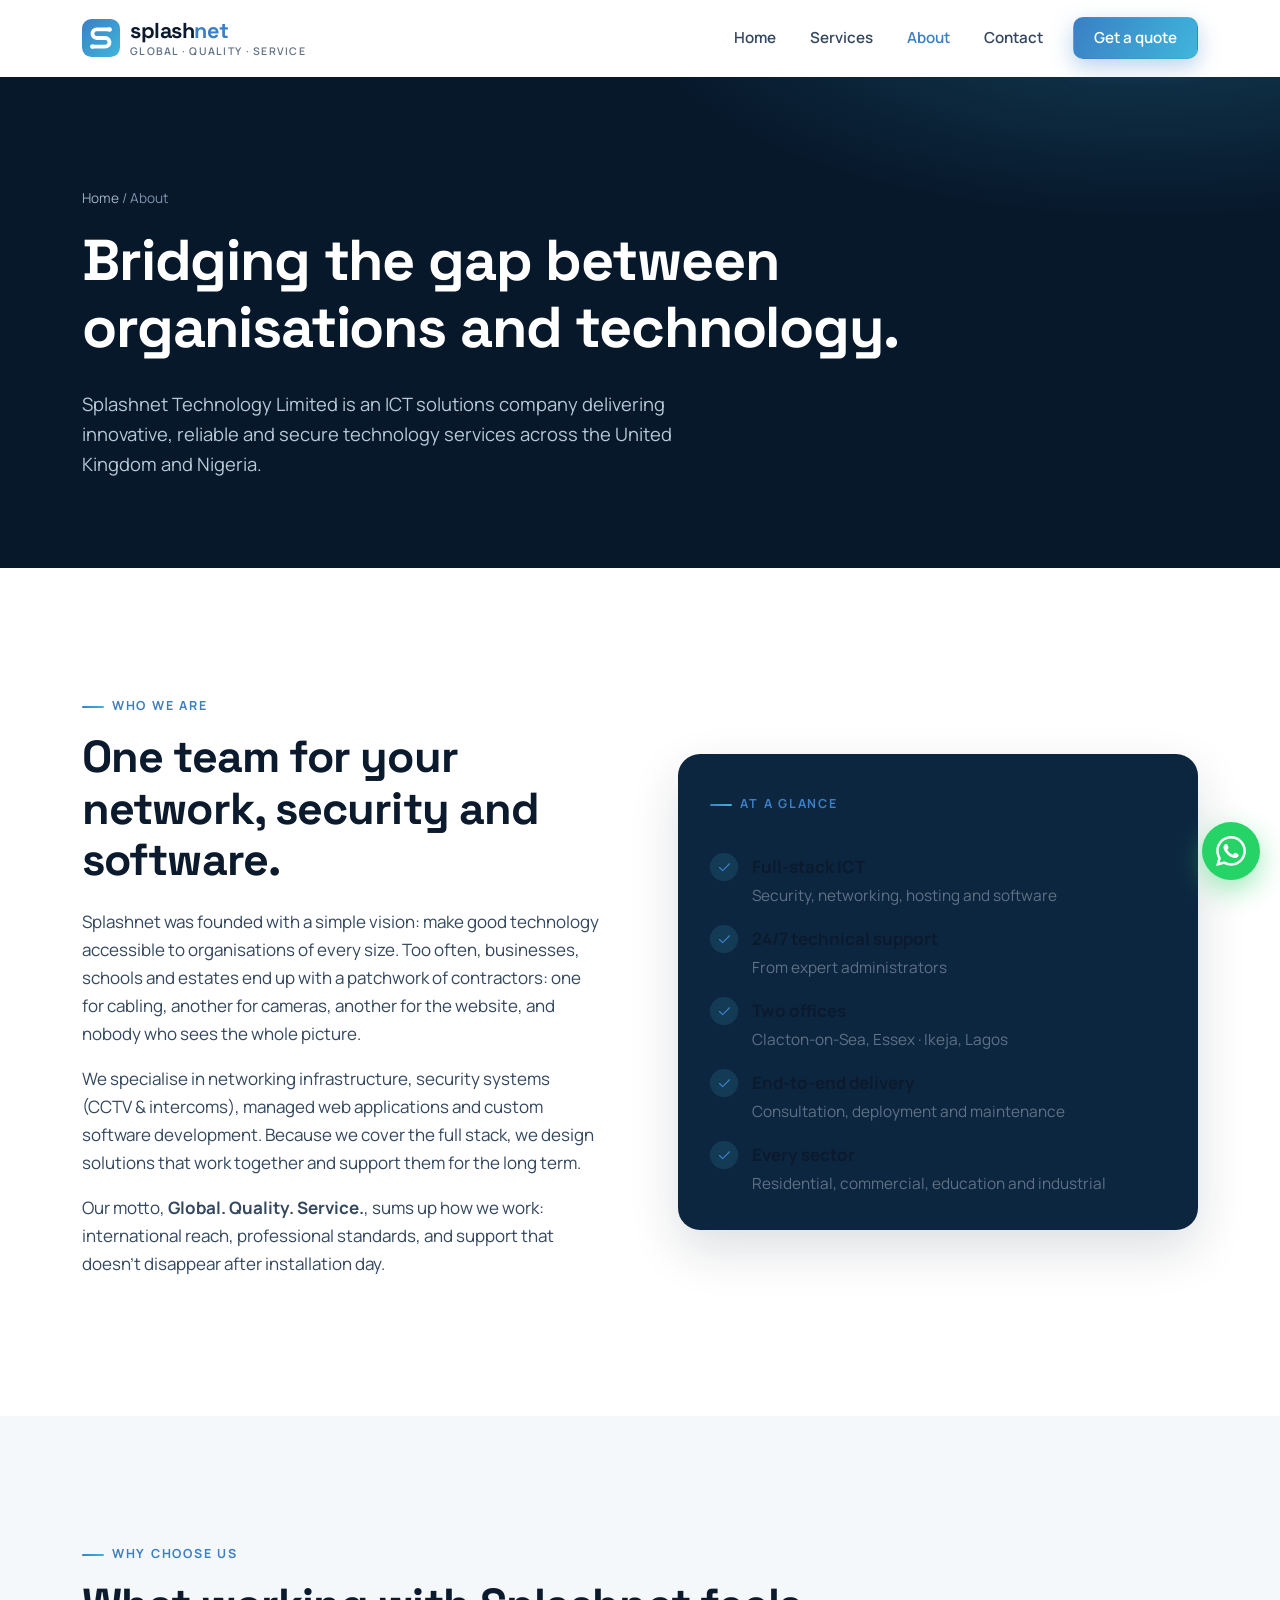
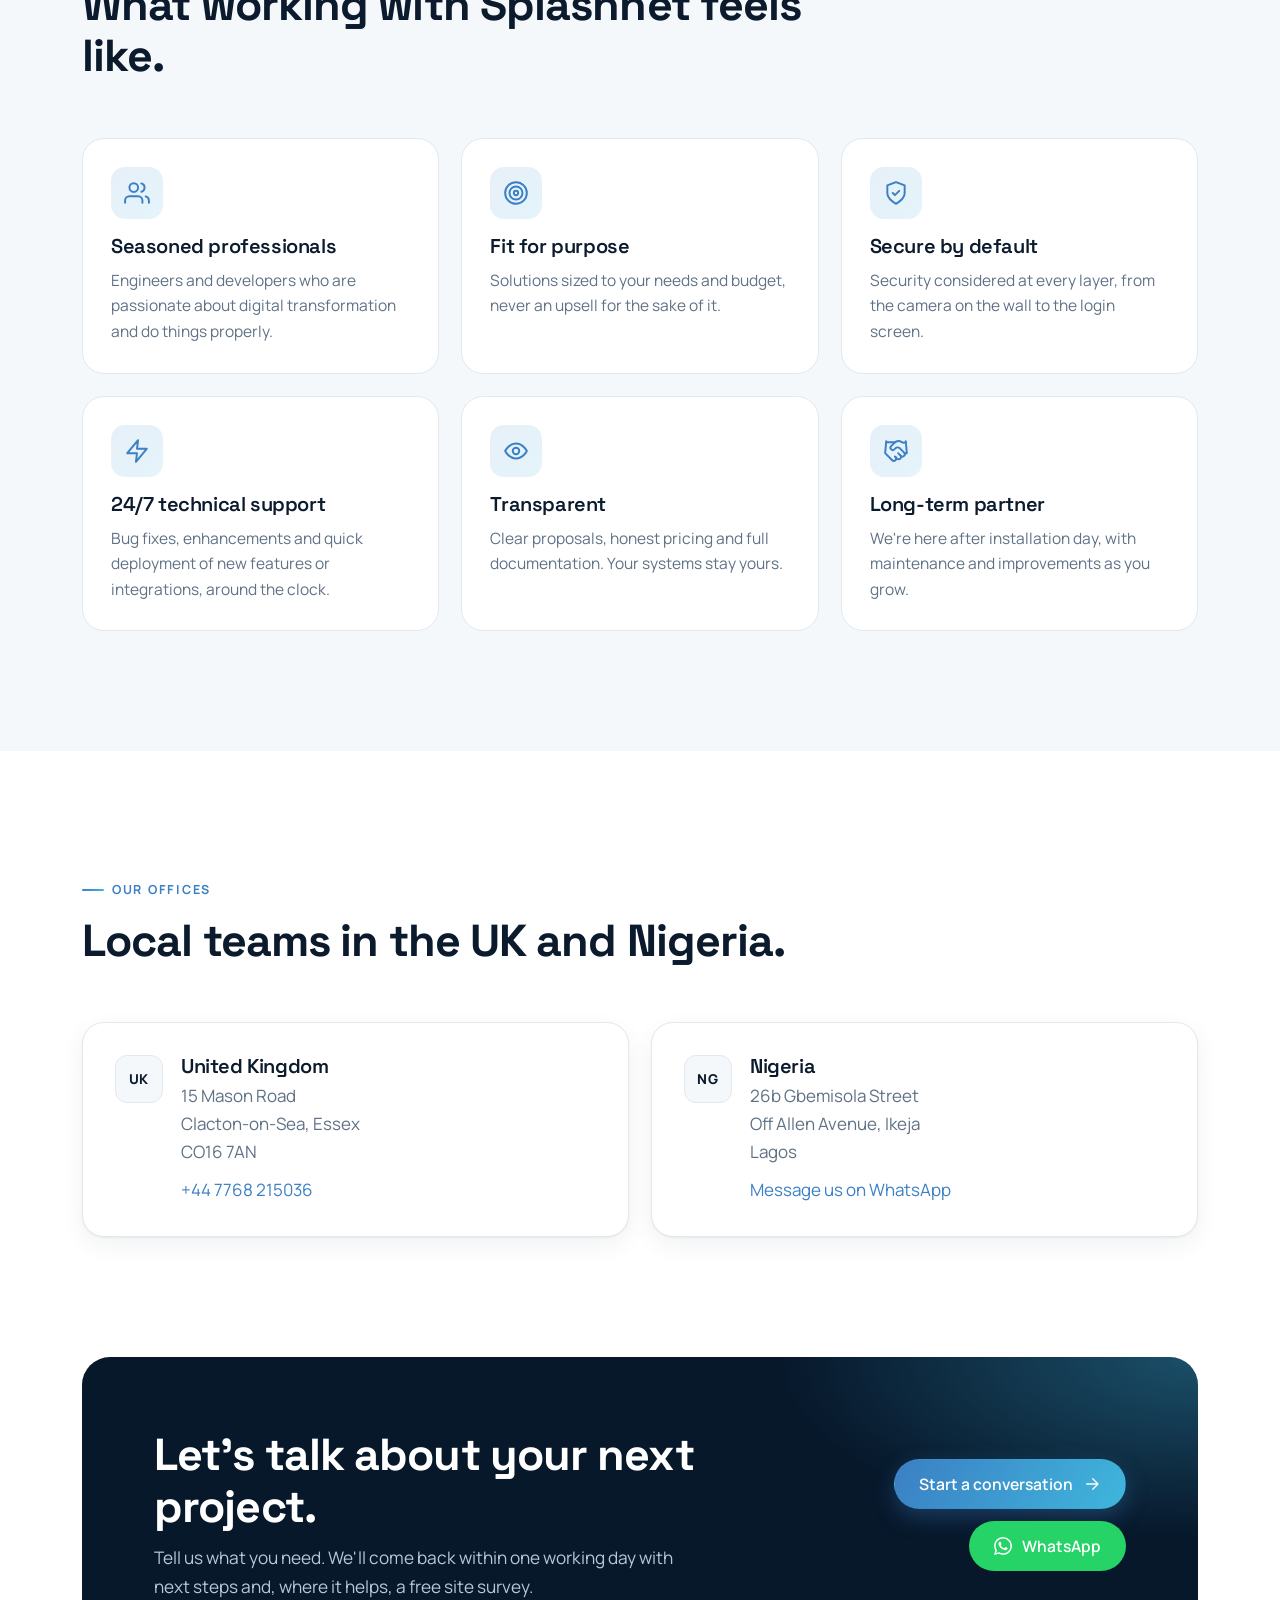
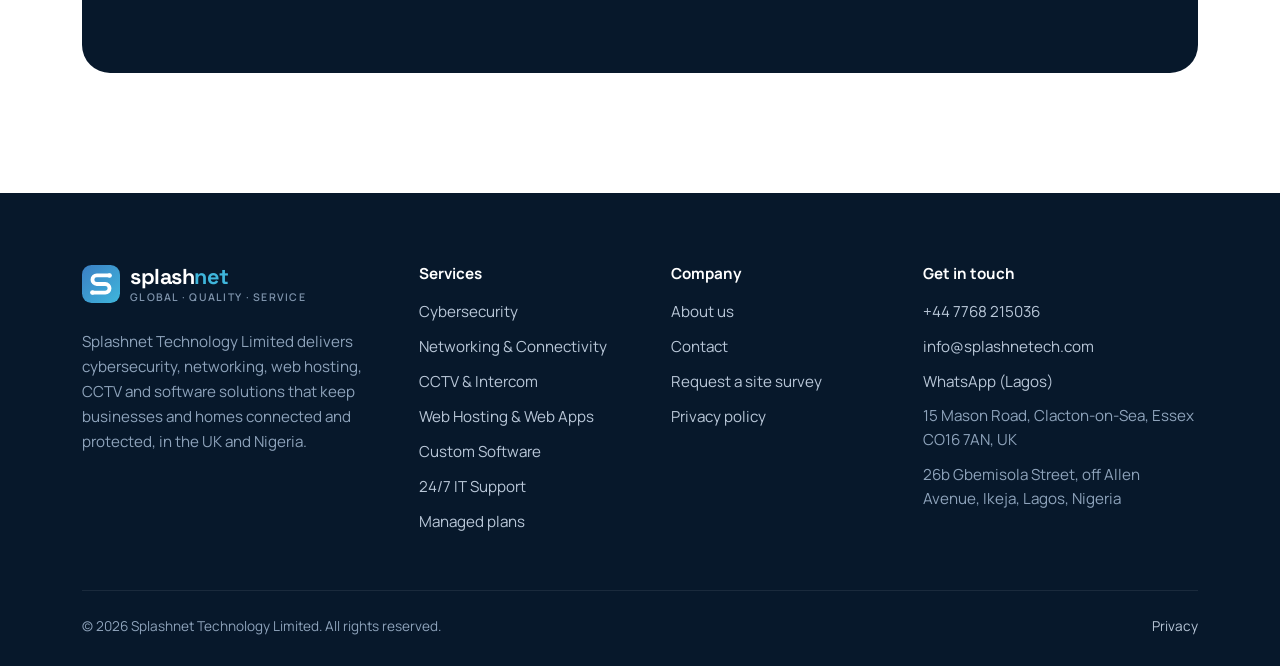
==== about.html @ 4be50819 "full website component" ====
<!doctype html>
<html lang="en-GB" class="no-js">
<head>
<meta charset="utf-8">
<meta name="viewport" content="width=device-width, initial-scale=1">
<title>About Us | Splashnet Technology</title>
<meta name="description" content="Splashnet Technology Limited is an ICT solutions company with offices in Essex, UK and Lagos, Nigeria, specialising in networking, security systems, managed web applications and custom software.">
<meta name="theme-color" content="#07182b">
<link rel="icon" href="assets/img/favicon.svg" type="image/svg+xml">
<meta property="og:type" content="website">
<meta property="og:site_name" content="Splashnet Technology">
<meta property="og:title" content="About Us | Splashnet Technology">
<meta property="og:description" content="Splashnet Technology Limited is an ICT solutions company with offices in Essex, UK and Lagos, Nigeria, specialising in networking, security systems, managed web applications and custom software.">
<link rel="preconnect" href="https://fonts.googleapis.com">
<link rel="preconnect" href="https://fonts.gstatic.com" crossorigin>
<link href="https://fonts.googleapis.com/css2?family=Manrope:wght@400;500;600;700;800&family=Space+Grotesk:wght@500;600;700&display=swap" rel="stylesheet">
<link rel="stylesheet" href="assets/css/styles.css">
</head>
<body>
<a class="skip-link" href="#main">Skip to content</a>
<header class="site-header">
  <div class="container nav">
    <a class="logo" href="index.html" aria-label="Splashnet Technology — home"><img class="logo__mark" src="assets/img/logo-mark.svg" alt="" width="38" height="38"><span class="logo__text"><span class="logo__name">splash<span>net</span></span><span class="logo__tag">Global · Quality · Service</span></span></a>
    <button class="nav__toggle" aria-label="Open menu" aria-expanded="false" aria-controls="nav-menu"><span></span></button>
    <nav class="nav__menu" id="nav-menu" aria-label="Main">
      <ul class="nav__links"><li><a href="index.html">Home</a></li><li><a href="services.html">Services</a></li><li><a href="about.html" aria-current="page">About</a></li><li><a href="contact.html">Contact</a></li>
        <li class="nav__cta"><a class="btn btn--primary" href="contact.html">Get a quote</a></li>
      </ul>
    </nav>
  </div>
</header>
<main id="main">
<section class="page-hero">
  <div class="container">
    <div class="crumbs"><a href="index.html">Home</a> / About</div>
    <h1>Bridging the gap between organisations and technology.</h1>
    <p>Splashnet Technology Limited is an ICT solutions company delivering innovative, reliable and secure technology services across the United Kingdom and Nigeria.</p>
  </div>
</section>

<section class="section">
  <div class="container split">
    <div class="reveal">
      <span class="eyebrow">Who we are</span>
      <h2>One team for your network, security and software.</h2>
      <p>Splashnet was founded with a simple vision: make good technology accessible to organisations of every size. Too often, businesses, schools and estates end up with a patchwork of contractors: one for cabling, another for cameras, another for the website, and nobody who sees the whole picture.</p>
      <p>We specialise in networking infrastructure, security systems (CCTV &amp; intercoms), managed web applications and custom software development. Because we cover the full stack, we design solutions that work together and support them for the long term.</p>
      <p>Our motto, <strong>Global. Quality. Service.</strong>, sums up how we work: international reach, professional standards, and support that doesn't disappear after installation day.</p>
    </div>
    <div class="panel reveal">
      <span class="eyebrow">At a glance</span>
      <ul class="checklist" style="margin-bottom:0">
        <li><span class="tick"><svg viewBox="0 0 24 24" fill="none" stroke="currentColor" stroke-width="1.8" stroke-linecap="round" stroke-linejoin="round" aria-hidden="true"><path d="M20 6 9 17l-5-5"/></svg></span><div><strong>Full-stack ICT</strong><span>Security, networking, hosting and software</span></div></li>
        <li><span class="tick"><svg viewBox="0 0 24 24" fill="none" stroke="currentColor" stroke-width="1.8" stroke-linecap="round" stroke-linejoin="round" aria-hidden="true"><path d="M20 6 9 17l-5-5"/></svg></span><div><strong>24/7 technical support</strong><span>From expert administrators</span></div></li>
        <li><span class="tick"><svg viewBox="0 0 24 24" fill="none" stroke="currentColor" stroke-width="1.8" stroke-linecap="round" stroke-linejoin="round" aria-hidden="true"><path d="M20 6 9 17l-5-5"/></svg></span><div><strong>Two offices</strong><span>Clacton-on-Sea, Essex · Ikeja, Lagos</span></div></li>
        <li><span class="tick"><svg viewBox="0 0 24 24" fill="none" stroke="currentColor" stroke-width="1.8" stroke-linecap="round" stroke-linejoin="round" aria-hidden="true"><path d="M20 6 9 17l-5-5"/></svg></span><div><strong>End-to-end delivery</strong><span>Consultation, deployment and maintenance</span></div></li>
        <li><span class="tick"><svg viewBox="0 0 24 24" fill="none" stroke="currentColor" stroke-width="1.8" stroke-linecap="round" stroke-linejoin="round" aria-hidden="true"><path d="M20 6 9 17l-5-5"/></svg></span><div><strong>Every sector</strong><span>Residential, commercial, education and industrial</span></div></li>
      </ul>
    </div>
  </div>
</section>

<section class="section section--tint">
  <div class="container">
    <div class="section-head reveal">
      <span class="eyebrow">Why choose us</span>
      <h2>What working with Splashnet feels like.</h2>
    </div>
    <div class="grid grid--3">
      <div class="value reveal"><div class="card__icon"><svg viewBox="0 0 24 24" fill="none" stroke="currentColor" stroke-width="1.8" stroke-linecap="round" stroke-linejoin="round" aria-hidden="true"><path d="M17 21v-2a4 4 0 0 0-4-4H5a4 4 0 0 0-4 4v2"/><circle cx="9" cy="7" r="4"/><path d="M23 21v-2a4 4 0 0 0-3-3.87M16 3.13a4 4 0 0 1 0 7.75"/></svg></div><h3>Seasoned professionals</h3><p>Engineers and developers who are passionate about digital transformation and do things properly.</p></div>
      <div class="value reveal"><div class="card__icon"><svg viewBox="0 0 24 24" fill="none" stroke="currentColor" stroke-width="1.8" stroke-linecap="round" stroke-linejoin="round" aria-hidden="true"><circle cx="12" cy="12" r="10"/><circle cx="12" cy="12" r="6"/><circle cx="12" cy="12" r="2"/></svg></div><h3>Fit for purpose</h3><p>Solutions sized to your needs and budget, never an upsell for the sake of it.</p></div>
      <div class="value reveal"><div class="card__icon"><svg viewBox="0 0 24 24" fill="none" stroke="currentColor" stroke-width="1.8" stroke-linecap="round" stroke-linejoin="round" aria-hidden="true"><path d="M12 22s8-4 8-10V5l-8-3-8 3v7c0 6 8 10 8 10z"/><path d="m9 12 2 2 4-4"/></svg></div><h3>Secure by default</h3><p>Security considered at every layer, from the camera on the wall to the login screen.</p></div>
      <div class="value reveal"><div class="card__icon"><svg viewBox="0 0 24 24" fill="none" stroke="currentColor" stroke-width="1.8" stroke-linecap="round" stroke-linejoin="round" aria-hidden="true"><path d="M13 2 3 14h9l-1 8 10-12h-9l1-8z"/></svg></div><h3>24/7 technical support</h3><p>Bug fixes, enhancements and quick deployment of new features or integrations, around the clock.</p></div>
      <div class="value reveal"><div class="card__icon"><svg viewBox="0 0 24 24" fill="none" stroke="currentColor" stroke-width="1.8" stroke-linecap="round" stroke-linejoin="round" aria-hidden="true"><path d="M2 12s3.5-7 10-7 10 7 10 7-3.5 7-10 7S2 12 2 12z"/><circle cx="12" cy="12" r="3"/></svg></div><h3>Transparent</h3><p>Clear proposals, honest pricing and full documentation. Your systems stay yours.</p></div>
      <div class="value reveal"><div class="card__icon"><svg viewBox="0 0 24 24" fill="none" stroke="currentColor" stroke-width="1.8" stroke-linecap="round" stroke-linejoin="round" aria-hidden="true"><path d="m11 17 2 2a1 1 0 1 0 3-3"/><path d="m14 14 2.5 2.5a1 1 0 1 0 3-3l-3.88-3.88a3 3 0 0 0-4.24 0l-.88.88a1 1 0 1 1-3-3l2.81-2.81a5.79 5.79 0 0 1 7.06-.87l.47.28a2 2 0 0 0 1.42.25L21 4"/><path d="m21 3 1 11h-2"/><path d="M3 3 2 14l6.5 6.5a1 1 0 1 0 3-3"/><path d="M3 4h8"/></svg></div><h3>Long-term partner</h3><p>We're here after installation day, with maintenance and improvements as you grow.</p></div>
    </div>
  </div>
</section>

<section class="section">
  <div class="container">
    <div class="section-head reveal">
      <span class="eyebrow">Our offices</span>
      <h2>Local teams in the UK and Nigeria.</h2>
    </div>
    <div class="grid grid--2">
      <div class="panel panel--light office reveal">
        <span class="office__flag">UK</span>
        <div><h3>United Kingdom</h3><address>15 Mason Road<br>Clacton-on-Sea, Essex<br>CO16 7AN</address><p style="margin:10px 0 0"><a href="tel:+447768215036">+44 7768 215036</a></p></div>
      </div>
      <div class="panel panel--light office reveal">
        <span class="office__flag">NG</span>
        <div><h3>Nigeria</h3><address>26b Gbemisola Street<br>Off Allen Avenue, Ikeja<br>Lagos</address><p style="margin:10px 0 0"><a href="https://wa.me/2348068304212?text=Hello%20Splashnet%2C%20I%27d%20like%20to%20discuss%20a%20project." target="_blank" rel="noopener">Message us on WhatsApp</a></p></div>
      </div>
    </div>
  </div>
</section>

<section class="section" style="padding-top:0">
  <div class="container">
    <div class="cta reveal">
      <div>
        <h2>Let's talk about your next project.</h2>
        <p>Tell us what you need. We'll come back within one working day with next steps and, where it helps, a free site survey.</p>
      </div>
      <div class="cta__actions">
        <a class="btn btn--primary" href="contact.html">Start a conversation <svg viewBox="0 0 24 24" fill="none" stroke="currentColor" stroke-width="1.8" stroke-linecap="round" stroke-linejoin="round" aria-hidden="true"><path d="M5 12h14M13 5l7 7-7 7"/></svg></a>
        <a class="btn btn--whatsapp" href="https://wa.me/2348068304212?text=Hello%20Splashnet%2C%20I%27d%20like%20to%20discuss%20a%20project." target="_blank" rel="noopener"><svg viewBox="0 0 24 24" fill="currentColor" aria-hidden="true"><path d="M17.47 14.38c-.3-.15-1.76-.87-2.03-.97-.27-.1-.47-.15-.67.15-.2.3-.77.97-.94 1.17-.17.2-.35.22-.64.07-.3-.15-1.26-.46-2.4-1.48-.89-.79-1.49-1.77-1.66-2.07-.17-.3-.02-.46.13-.61.13-.13.3-.35.45-.52.15-.17.2-.3.3-.5.1-.2.05-.37-.02-.52-.08-.15-.67-1.62-.92-2.22-.24-.58-.49-.5-.67-.51h-.57c-.2 0-.52.07-.8.37-.27.3-1.04 1.02-1.04 2.48s1.07 2.88 1.21 3.08c.15.2 2.1 3.2 5.08 4.49.71.31 1.26.49 1.7.63.71.22 1.36.19 1.87.12.57-.09 1.76-.72 2.01-1.41.25-.7.25-1.29.17-1.41-.07-.13-.27-.2-.57-.35zM12.05 21.8h-.01a9.87 9.87 0 0 1-5.03-1.38l-.36-.21-3.74.98 1-3.65-.24-.37a9.86 9.86 0 0 1-1.51-5.26c0-5.45 4.44-9.88 9.89-9.88a9.82 9.82 0 0 1 6.99 2.9 9.82 9.82 0 0 1 2.89 6.99c0 5.45-4.44 9.88-9.88 9.88zm8.41-18.3A11.81 11.81 0 0 0 12.05 0C5.5 0 .16 5.34.16 11.89c0 2.1.55 4.14 1.59 5.95L.06 24l6.3-1.65a11.88 11.88 0 0 0 5.68 1.45h.01c6.55 0 11.89-5.34 11.89-11.89 0-3.18-1.24-6.16-3.48-8.41z"/></svg> WhatsApp</a>
      </div>
    </div>
  </div>
</section>

</main>
<footer class="site-footer">
  <div class="container">
    <div class="footer__grid">
      <div>
        <a class="logo" href="index.html" aria-label="Splashnet Technology — home"><img class="logo__mark" src="assets/img/logo-mark.svg" alt="" width="38" height="38"><span class="logo__text"><span class="logo__name">splash<span>net</span></span><span class="logo__tag">Global · Quality · Service</span></span></a>
        <p class="footer__about">Splashnet Technology Limited delivers cybersecurity, networking, web hosting, CCTV and software solutions that keep businesses and homes connected and protected, in the UK and Nigeria.</p>
      </div>
      <div>
        <h4>Services</h4>
        <ul>
          <li><a href="services.html#cybersecurity">Cybersecurity</a></li>
          <li><a href="services.html#networking">Networking &amp; Connectivity</a></li>
          <li><a href="services.html#cctv">CCTV &amp; Intercom</a></li>
          <li><a href="services.html#web">Web Hosting &amp; Web Apps</a></li>
          <li><a href="services.html#software">Custom Software</a></li>
          <li><a href="services.html#support">24/7 IT Support</a></li>
          <li><a href="services.html#plans">Managed plans</a></li>
        </ul>
      </div>
      <div>
        <h4>Company</h4>
        <ul>
          <li><a href="about.html">About us</a></li>
          <li><a href="contact.html">Contact</a></li>
          <li><a href="contact.html">Request a site survey</a></li>
          <li><a href="privacy.html">Privacy policy</a></li>
        </ul>
      </div>
      <div>
        <h4>Get in touch</h4>
        <ul>
          <li><a href="tel:+447768215036">+44 7768 215036</a></li>
          <li><a href="mailto:info@splashnetech.com">info@splashnetech.com</a></li>
          <li><a href="https://wa.me/2348068304212?text=Hello%20Splashnet%2C%20I%27d%20like%20to%20discuss%20a%20project." target="_blank" rel="noopener">WhatsApp (Lagos)</a></li>
          <li><address>15 Mason Road, Clacton-on-Sea, Essex CO16 7AN, UK</address></li>
          <li><address>26b Gbemisola Street, off Allen Avenue, Ikeja, Lagos, Nigeria</address></li>
        </ul>
      </div>
    </div>
    <div class="footer__bottom">
      <span>© <span data-year>2026</span> Splashnet Technology Limited. All rights reserved.</span>
      <span><a href="privacy.html">Privacy</a></span>
    </div>
  </div>
</footer>
<a class="wa-float" href="https://wa.me/2348068304212?text=Hello%20Splashnet%2C%20I%27d%20like%20to%20discuss%20a%20project." target="_blank" rel="noopener" aria-label="Chat with us on WhatsApp"><svg viewBox="0 0 24 24" fill="currentColor" aria-hidden="true"><path d="M17.47 14.38c-.3-.15-1.76-.87-2.03-.97-.27-.1-.47-.15-.67.15-.2.3-.77.97-.94 1.17-.17.2-.35.22-.64.07-.3-.15-1.26-.46-2.4-1.48-.89-.79-1.49-1.77-1.66-2.07-.17-.3-.02-.46.13-.61.13-.13.3-.35.45-.52.15-.17.2-.3.3-.5.1-.2.05-.37-.02-.52-.08-.15-.67-1.62-.92-2.22-.24-.58-.49-.5-.67-.51h-.57c-.2 0-.52.07-.8.37-.27.3-1.04 1.02-1.04 2.48s1.07 2.88 1.21 3.08c.15.2 2.1 3.2 5.08 4.49.71.31 1.26.49 1.7.63.71.22 1.36.19 1.87.12.57-.09 1.76-.72 2.01-1.41.25-.7.25-1.29.17-1.41-.07-.13-.27-.2-.57-.35zM12.05 21.8h-.01a9.87 9.87 0 0 1-5.03-1.38l-.36-.21-3.74.98 1-3.65-.24-.37a9.86 9.86 0 0 1-1.51-5.26c0-5.45 4.44-9.88 9.89-9.88a9.82 9.82 0 0 1 6.99 2.9 9.82 9.82 0 0 1 2.89 6.99c0 5.45-4.44 9.88-9.88 9.88zm8.41-18.3A11.81 11.81 0 0 0 12.05 0C5.5 0 .16 5.34.16 11.89c0 2.1.55 4.14 1.59 5.95L.06 24l6.3-1.65a11.88 11.88 0 0 0 5.68 1.45h.01c6.55 0 11.89-5.34 11.89-11.89 0-3.18-1.24-6.16-3.48-8.41z"/></svg></a>
<script src="assets/js/main.js" defer></script>
</body>
</html>
---- assets/css/styles.css ----
/* ==========================================================================
   Splashnet Technology Limited — site styles
   ========================================================================== */

:root {
  /* Brand (sampled from the Splashnet logo) */
  --brand-blue: #3b7fc4;
  --brand-cyan: #3fb6dc;
  --brand-slate: #8a97a8;

  --ink: #0b1a2c;
  --ink-2: #33475e;
  --ink-3: #5f7185;
  --line: #e2e8f0;
  --paper: #ffffff;
  --paper-2: #f5f8fb;
  --navy: #07182b;
  --navy-2: #0d2640;

  --accent: var(--brand-blue);
  --accent-2: var(--brand-cyan);
  --grad: linear-gradient(120deg, var(--brand-blue), var(--brand-cyan));

  --radius: 14px;
  --radius-lg: 22px;
  --shadow: 0 1px 2px rgba(11, 26, 44, .06), 0 8px 24px rgba(11, 26, 44, .06);
  --shadow-lg: 0 20px 50px rgba(11, 26, 44, .14);

  --maxw: 1180px;
  --gutter: clamp(16px, 4vw, 32px);

  --font: "Manrope", system-ui, -apple-system, "Segoe UI", Roboto, sans-serif;
  --font-display: "Space Grotesk", var(--font);
}

*, *::before, *::after { box-sizing: border-box; }
html { scroll-behavior: smooth; -webkit-text-size-adjust: 100%; }
body {
  margin: 0;
  font-family: var(--font);
  font-size: 17px;
  line-height: 1.65;
  color: var(--ink-2);
  background: var(--paper);
  -webkit-font-smoothing: antialiased;
  overflow-x: hidden;
}
img, svg { max-width: 100%; display: block; }
a { color: var(--accent); text-decoration: none; }
a:hover { text-decoration: underline; }
h1, h2, h3, h4 {
  font-family: var(--font-display);
  color: var(--ink);
  line-height: 1.15;
  letter-spacing: -0.02em;
  margin: 0 0 .5em;
}
h1 { font-size: clamp(2.4rem, 5.5vw, 4.2rem); font-weight: 700; }
h2 { font-size: clamp(1.9rem, 3.6vw, 2.8rem); font-weight: 700; }
h3 { font-size: 1.25rem; font-weight: 600; }
p { margin: 0 0 1em; }
:focus-visible { outline: 3px solid var(--accent-2); outline-offset: 3px; border-radius: 4px; }

.skip-link {
  position: absolute; left: -999px; top: 8px; z-index: 100;
  background: var(--ink); color: #fff; padding: 8px 14px; border-radius: 8px;
}
.skip-link:focus { left: 8px; }

.container { width: 100%; max-width: var(--maxw); margin: 0 auto; padding: 0 var(--gutter); }
.section { padding: clamp(64px, 10vw, 120px) 0; }
.section--tint { background: var(--paper-2); }
.section--dark { background: var(--navy); color: #b9c7d8; }
.section--dark h2, .section--dark h3 { color: #fff; }

.eyebrow {
  display: inline-flex; align-items: center; gap: 8px;
  font-size: .78rem; font-weight: 700; letter-spacing: .14em; text-transform: uppercase;
  color: var(--accent); margin-bottom: 14px;
}
.eyebrow::before { content: ""; width: 22px; height: 2px; background: var(--grad); border-radius: 2px; }
.section--dark .eyebrow, .hero .eyebrow { color: var(--brand-cyan); }

.section-head { max-width: 720px; margin-bottom: clamp(36px, 5vw, 56px); }
.section-head p { font-size: 1.1rem; color: var(--ink-3); }
.section--dark .section-head p { color: #9fb1c6; }
.section-head--center { margin-left: auto; margin-right: auto; text-align: center; }
.section-head--center .eyebrow::before { display: none; }

/* Buttons ---------------------------------------------------------------- */
.btn {
  display: inline-flex; align-items: center; justify-content: center; gap: 10px;
  font: 600 .98rem/1 var(--font);
  padding: 15px 24px; border-radius: 999px; border: 1.5px solid transparent;
  cursor: pointer; transition: transform .15s ease, box-shadow .15s ease, background .15s ease;
  text-decoration: none !important; white-space: nowrap;
}
.btn svg { width: 18px; height: 18px; }
.btn--primary { background: var(--grad); color: #fff; box-shadow: 0 8px 22px rgba(59, 127, 196, .35); }
.btn--primary:hover { transform: translateY(-2px); box-shadow: 0 12px 28px rgba(59, 127, 196, .45); }
.btn--ghost { border-color: rgba(255,255,255,.3); color: #fff; }
.btn--ghost:hover { background: rgba(255,255,255,.08); }
.btn--outline { border-color: var(--line); color: var(--ink); background: #fff; }
.btn--outline:hover { border-color: var(--accent); color: var(--accent); }
.btn--whatsapp { background: #25d366; color: #fff; }
.btn--whatsapp:hover { background: #1fbd5a; }

/* Header ----------------------------------------------------------------- */
.site-header {
  position: sticky; top: 0; z-index: 50;
  background: rgba(255,255,255,.88);
  backdrop-filter: saturate(160%) blur(12px);
  -webkit-backdrop-filter: saturate(160%) blur(12px);
  border-bottom: 1px solid transparent;
  transition: border-color .2s ease, box-shadow .2s ease;
}
.site-header.is-scrolled { border-color: var(--line); box-shadow: 0 4px 20px rgba(11,26,44,.05); }
.nav { display: flex; align-items: center; justify-content: space-between; height: 76px; gap: 24px; }
.logo { display: inline-flex; align-items: center; gap: 10px; text-decoration: none !important; }
.logo__mark { width: 38px; height: 38px; flex: none; }
.logo__text { display: flex; flex-direction: column; line-height: 1; }
.logo__name { font-family: var(--font-display); font-weight: 700; font-size: 1.35rem; color: var(--ink); letter-spacing: -0.02em; }
.logo__name span { color: var(--accent); }
.logo__tag { font-size: .66rem; font-weight: 600; color: var(--ink-3); letter-spacing: .12em; text-transform: uppercase; margin-top: 4px; }

.nav__links { display: flex; align-items: center; gap: 6px; list-style: none; margin: 0; padding: 0; }
.nav__links a {
  display: block; padding: 10px 14px; border-radius: 10px;
  color: var(--ink-2); font-weight: 600; font-size: .95rem;
}
.nav__links a:hover { background: var(--paper-2); color: var(--ink); text-decoration: none; }
.nav__links a[aria-current="page"] { color: var(--accent); }
.nav__cta { margin-left: 10px; }
.nav__cta .btn { padding: 12px 20px; }
.nav__links .nav__cta a, .nav__links .nav__cta a:hover { display: inline-flex; color: #fff; background: var(--grad); }

.nav__toggle {
  display: none; width: 44px; height: 44px; border: 1px solid var(--line); border-radius: 12px;
  background: #fff; cursor: pointer; align-items: center; justify-content: center;
}
.nav__toggle span, .nav__toggle span::before, .nav__toggle span::after {
  display: block; width: 18px; height: 2px; background: var(--ink); border-radius: 2px; position: relative;
  transition: transform .2s ease, background .2s ease;
}
.nav__toggle span::before, .nav__toggle span::after { content: ""; position: absolute; left: 0; }
.nav__toggle span::before { top: -6px; }
.nav__toggle span::after { top: 6px; }
.nav-open .nav__toggle span { background: transparent; }
.nav-open .nav__toggle span::before { transform: translateY(6px) rotate(45deg); }
.nav-open .nav__toggle span::after { transform: translateY(-6px) rotate(-45deg); }

@media (max-width: 900px) {
  .nav__toggle { display: inline-flex; }
  .nav__menu {
    position: absolute; top: 100%; left: 0; right: 0; background: #fff;
    border-bottom: 1px solid var(--line); box-shadow: var(--shadow-lg);
    padding: 12px var(--gutter) 24px;
    transform: translateY(-8px); opacity: 0; visibility: hidden;
    transition: all .2s ease;
  }
  .nav-open .nav__menu { transform: none; opacity: 1; visibility: visible; }
  .nav__links { flex-direction: column; align-items: stretch; }
  .nav__links a { padding: 14px 12px; font-size: 1.05rem; }
  .nav__cta { margin: 12px 0 0; }
  .nav__cta .btn { width: 100%; padding: 16px; }
}

/* Hero ------------------------------------------------------------------- */
.hero {
  position: relative; overflow: hidden;
  background: radial-gradient(1200px 600px at 85% -10%, rgba(63,182,220,.28), transparent 60%),
              radial-gradient(900px 500px at -10% 110%, rgba(59,127,196,.35), transparent 60%),
              var(--navy);
  color: #b9c7d8;
  padding: clamp(72px, 11vw, 140px) 0 clamp(72px, 10vw, 120px);
}
.hero::before {
  content: ""; position: absolute; inset: 0; pointer-events: none;
  background-image:
    linear-gradient(rgba(255,255,255,.045) 1px, transparent 1px),
    linear-gradient(90deg, rgba(255,255,255,.045) 1px, transparent 1px);
  background-size: 56px 56px;
  mask-image: radial-gradient(ellipse at 70% 30%, #000 20%, transparent 70%);
  -webkit-mask-image: radial-gradient(ellipse at 70% 30%, #000 20%, transparent 70%);
}
.hero__grid { position: relative; display: grid; grid-template-columns: 1.1fr .9fr; gap: 56px; align-items: center; }
.hero h1 { color: #fff; }
.hero h1 .grad { background: var(--grad); -webkit-background-clip: text; background-clip: text; color: transparent; }
.hero__lead { font-size: clamp(1.08rem, 1.6vw, 1.25rem); max-width: 560px; color: #b9c7d8; margin-bottom: 32px; }
.hero__actions { display: flex; flex-wrap: wrap; gap: 14px; }
.hero__meta { display: flex; flex-wrap: wrap; gap: 10px 28px; margin-top: 40px; font-size: .92rem; color: #8ea3bb; }
.hero__meta span { display: inline-flex; align-items: center; gap: 8px; }
.hero__meta svg { width: 18px; height: 18px; color: var(--brand-cyan); }

.hero__visual { position: relative; }
.hero-card {
  background: linear-gradient(180deg, rgba(255,255,255,.07), rgba(255,255,255,.03));
  border: 1px solid rgba(255,255,255,.1);
  border-radius: var(--radius-lg);
  padding: 24px;
  box-shadow: 0 30px 60px rgba(0,0,0,.35);
}
.hero-card__head { display: flex; align-items: center; justify-content: space-between; margin-bottom: 18px; }
.hero-card__title { color: #fff; font-weight: 700; font-family: var(--font-display); }
.status-pill {
  display: inline-flex; align-items: center; gap: 8px; font-size: .78rem; font-weight: 700;
  color: #6ee7a8; background: rgba(110,231,168,.1); padding: 6px 10px; border-radius: 999px;
}
.status-pill::before { content: ""; width: 7px; height: 7px; border-radius: 50%; background: currentColor; animation: pulse 2s infinite; }
@keyframes pulse { 0%,100% { opacity: 1; } 50% { opacity: .35; } }
.hero-card__rows { display: grid; gap: 10px; }
.hero-row {
  display: flex; align-items: center; gap: 14px;
  background: rgba(7,24,43,.55); border: 1px solid rgba(255,255,255,.06);
  border-radius: 12px; padding: 14px;
}
.hero-row__icon {
  width: 40px; height: 40px; border-radius: 10px; flex: none;
  display: grid; place-items: center; background: rgba(63,182,220,.12); color: var(--brand-cyan);
}
.hero-row__icon svg { width: 20px; height: 20px; }
.hero-row__body { flex: 1; min-width: 0; }
.hero-row__label { color: #fff; font-weight: 600; font-size: .95rem; }
.hero-row__sub { font-size: .8rem; color: #7f94ac; }
.hero-row__state { font-size: .78rem; font-weight: 700; color: #6ee7a8; }

@media (max-width: 980px) {
  .hero__grid { grid-template-columns: 1fr; }
  .hero__visual { max-width: 520px; }
}

/* Trust strip ------------------------------------------------------------ */
.strip { border-bottom: 1px solid var(--line); background: #fff; }
.strip__inner { display: grid; grid-template-columns: repeat(4, 1fr); }
.strip__item { padding: 28px 20px; border-left: 1px solid var(--line); }
.strip__item:first-child { border-left: 0; padding-left: 0; }
.strip__item strong { display: block; font-family: var(--font-display); color: var(--ink); font-size: 1.05rem; }
.strip__item span { font-size: .9rem; color: var(--ink-3); }
@media (max-width: 860px) {
  .strip__inner { grid-template-columns: 1fr 1fr; }
  .strip__item { border-left: 0; padding: 20px 0; }
  .strip__item:nth-child(n+3) { border-top: 1px solid var(--line); }
  .strip__item:nth-child(even) { padding-left: 20px; border-left: 1px solid var(--line); }
}

/* Service cards ---------------------------------------------------------- */
.grid { display: grid; gap: 22px; }
.grid--3 { grid-template-columns: repeat(3, 1fr); }
.grid--2 { grid-template-columns: repeat(2, 1fr); }
@media (max-width: 960px) { .grid--3 { grid-template-columns: repeat(2, 1fr); } }
@media (max-width: 640px) { .grid--3, .grid--2 { grid-template-columns: 1fr; } }

.card {
  position: relative; background: #fff; border: 1px solid var(--line);
  border-radius: var(--radius-lg); padding: 30px;
  transition: transform .2s ease, box-shadow .2s ease, border-color .2s ease;
}
.card:hover { transform: translateY(-4px); box-shadow: var(--shadow-lg); border-color: transparent; }
.card__icon {
  width: 52px; height: 52px; border-radius: 14px; display: grid; place-items: center;
  background: linear-gradient(135deg, rgba(59,127,196,.12), rgba(63,182,220,.14));
  color: var(--accent); margin-bottom: 22px;
}
.card__icon svg { width: 26px; height: 26px; }
.card p { color: var(--ink-3); font-size: .98rem; }
.card ul { margin: 0 0 18px; padding: 0; list-style: none; display: grid; gap: 8px; }
.card li { position: relative; padding-left: 24px; font-size: .94rem; color: var(--ink-2); }
.card li::before {
  content: ""; position: absolute; left: 0; top: .55em; width: 12px; height: 7px;
  border-left: 2px solid var(--accent-2); border-bottom: 2px solid var(--accent-2); transform: rotate(-45deg);
}
.card__link { font-weight: 700; font-size: .94rem; display: inline-flex; align-items: center; gap: 6px; }
.card__link::after { content: "→"; transition: transform .15s ease; }
.card:hover .card__link::after { transform: translateX(4px); }

/* Split / feature -------------------------------------------------------- */
.split { display: grid; grid-template-columns: 1fr 1fr; gap: clamp(36px, 6vw, 80px); align-items: center; }
.split--rev > :first-child { order: 2; }
@media (max-width: 900px) { .split { grid-template-columns: 1fr; } .split--rev > :first-child { order: 0; } }

.checklist { list-style: none; margin: 24px 0 32px; padding: 0; display: grid; gap: 16px; }
.checklist li { display: grid; grid-template-columns: 28px 1fr; gap: 14px; }
.checklist .tick {
  width: 28px; height: 28px; border-radius: 50%; display: grid; place-items: center;
  background: rgba(63,182,220,.14); color: var(--accent);
}
.checklist .tick svg { width: 15px; height: 15px; }
.checklist strong { color: var(--ink); display: block; }
.section--dark .checklist strong { color: #fff; }
.checklist span { color: var(--ink-3); font-size: .96rem; }
.section--dark .checklist span { color: #9fb1c6; }

.panel {
  border-radius: var(--radius-lg); overflow: hidden; position: relative;
  background: var(--navy-2); color: #b9c7d8; padding: 32px;
  box-shadow: var(--shadow-lg);
}
.panel--light { background: #fff; border: 1px solid var(--line); color: var(--ink-2); box-shadow: var(--shadow); }

/* Security feature tiles */
.tiles { display: grid; grid-template-columns: 1fr 1fr; gap: 14px; }
.tile {
  background: rgba(255,255,255,.04); border: 1px solid rgba(255,255,255,.08);
  border-radius: 16px; padding: 22px;
}
.tile svg { width: 28px; height: 28px; color: var(--brand-cyan); margin-bottom: 14px; }
.tile strong { display: block; color: #fff; font-family: var(--font-display); margin-bottom: 4px; }
.tile span { font-size: .88rem; color: #8ea3bb; line-height: 1.5; display: block; }
@media (max-width: 480px) { .tiles { grid-template-columns: 1fr; } }

/* Process ---------------------------------------------------------------- */
.steps { display: grid; grid-template-columns: repeat(4, 1fr); gap: 22px; counter-reset: step; }
.step { position: relative; padding-top: 22px; border-top: 2px solid var(--line); }
.step::before {
  counter-increment: step; content: "0" counter(step);
  font-family: var(--font-display); font-weight: 700; font-size: .9rem; color: var(--accent);
  display: block; margin-bottom: 10px;
}
.step::after {
  content: ""; position: absolute; top: -2px; left: 0; width: 48px; height: 2px; background: var(--grad);
}
.step p { color: var(--ink-3); font-size: .96rem; }
@media (max-width: 900px) { .steps { grid-template-columns: 1fr 1fr; } }
@media (max-width: 560px) { .steps { grid-template-columns: 1fr; } }

/* Industries ------------------------------------------------------------- */
.chips { display: flex; flex-wrap: wrap; gap: 12px; }
.chip {
  display: inline-flex; align-items: center; gap: 10px;
  padding: 12px 18px; border-radius: 999px; background: #fff; border: 1px solid var(--line);
  font-weight: 600; color: var(--ink); font-size: .95rem;
}
.chip svg { width: 18px; height: 18px; color: var(--accent); }

/* Testimonials ----------------------------------------------------------- */
.quote {
  background: #fff; border: 1px solid var(--line); border-radius: var(--radius-lg);
  padding: 30px; display: flex; flex-direction: column; gap: 20px; height: 100%;
}
.quote__mark { font-family: Georgia, serif; font-size: 3rem; line-height: .6; color: var(--accent-2); height: 22px; }
.quote blockquote { margin: 0; color: var(--ink); font-size: 1.02rem; line-height: 1.6; flex: 1; }
.quote figcaption { display: flex; align-items: center; gap: 12px; font-size: .9rem; }
.quote__avatar {
  width: 42px; height: 42px; border-radius: 50%; background: var(--grad); color: #fff;
  display: grid; place-items: center; flex: none;
}
.quote__avatar svg { width: 20px; height: 20px; }
.quote figcaption strong { display: block; color: var(--ink); }
.quote figcaption span { color: var(--ink-3); }

/* Offices ---------------------------------------------------------------- */
.office { display: flex; gap: 18px; align-items: flex-start; }
.office__flag {
  width: 48px; height: 48px; border-radius: 12px; flex: none;
  display: grid; place-items: center; font-weight: 800; font-size: .85rem; letter-spacing: .04em;
  background: var(--paper-2); color: var(--ink); border: 1px solid var(--line);
}
.office h3 { margin-bottom: 4px; }
.office address { font-style: normal; color: var(--ink-3); }

/* CTA band --------------------------------------------------------------- */
.cta {
  position: relative; overflow: hidden; border-radius: 28px;
  background: radial-gradient(700px 300px at 100% 0%, rgba(63,182,220,.35), transparent 60%), var(--navy);
  padding: clamp(40px, 6vw, 72px); color: #b9c7d8;
  display: grid; grid-template-columns: 1.4fr 1fr; gap: 32px; align-items: center;
}
.cta h2 { color: #fff; margin-bottom: 12px; }
.cta p { margin: 0; font-size: 1.08rem; }
.cta__actions { display: flex; flex-wrap: wrap; gap: 12px; justify-content: flex-end; }
@media (max-width: 860px) { .cta { grid-template-columns: 1fr; } .cta__actions { justify-content: flex-start; } }

/* Page hero (inner pages) ------------------------------------------------ */
.page-hero {
  background: radial-gradient(900px 400px at 90% -20%, rgba(63,182,220,.25), transparent 60%), var(--navy);
  color: #b9c7d8; padding: clamp(64px, 9vw, 110px) 0 clamp(56px, 7vw, 88px);
}
.page-hero h1 { color: #fff; font-size: clamp(2.2rem, 4.8vw, 3.6rem); max-width: 820px; }
.page-hero p { font-size: 1.15rem; max-width: 640px; margin: 0; }
.crumbs { font-size: .85rem; margin-bottom: 18px; color: #7f94ac; }
.crumbs a { color: #9fb1c6; }

/* Service detail blocks -------------------------------------------------- */
.service-block { display: grid; grid-template-columns: 340px 1fr; gap: clamp(28px, 5vw, 64px); padding: 56px 0; border-top: 1px solid var(--line); scroll-margin-top: 96px; }
.service-block:first-child { border-top: 0; padding-top: 0; }
.service-block__head .card__icon { margin-bottom: 18px; }
.service-block__head p { color: var(--ink-3); }
.service-block__body { display: grid; grid-template-columns: 1fr 1fr; gap: 16px; align-content: start; }
.feature {
  background: var(--paper-2); border-radius: var(--radius); padding: 22px;
}
.feature strong { display: block; color: var(--ink); margin-bottom: 4px; font-family: var(--font-display); }
.feature span { font-size: .94rem; color: var(--ink-3); display: block; line-height: 1.55; }
@media (max-width: 900px) { .service-block { grid-template-columns: 1fr; } }
@media (max-width: 560px) { .service-block__body { grid-template-columns: 1fr; } }

.service-nav { display: flex; flex-wrap: wrap; gap: 10px; margin-top: 28px; }
.service-nav a {
  padding: 9px 16px; border-radius: 999px; border: 1px solid rgba(255,255,255,.18);
  color: #dbe6f2; font-size: .9rem; font-weight: 600;
}
.service-nav a:hover { background: rgba(255,255,255,.08); text-decoration: none; }

/* FAQ -------------------------------------------------------------------- */
.faq { max-width: 820px; margin: 0 auto; display: grid; gap: 12px; }
.faq details {
  background: #fff; border: 1px solid var(--line); border-radius: var(--radius); padding: 0 24px;
}
.faq summary {
  cursor: pointer; list-style: none; padding: 20px 0; font-weight: 700; color: var(--ink);
  display: flex; justify-content: space-between; gap: 16px; align-items: center;
}
.faq summary::-webkit-details-marker { display: none; }
.faq summary::after { content: "+"; font-size: 1.4rem; color: var(--accent); font-weight: 400; transition: transform .2s ease; }
.faq details[open] summary::after { transform: rotate(45deg); }
.faq details p { color: var(--ink-3); padding-bottom: 20px; margin: 0; }

/* Values ----------------------------------------------------------------- */
.value { padding: 28px; border-radius: var(--radius-lg); background: #fff; border: 1px solid var(--line); }
.value .card__icon { margin-bottom: 16px; }
.value p { color: var(--ink-3); margin: 0; font-size: .97rem; }

/* Contact ---------------------------------------------------------------- */
.contact-grid { display: grid; grid-template-columns: 1fr 1.3fr; gap: clamp(28px, 5vw, 64px); align-items: start; }
@media (max-width: 900px) { .contact-grid { grid-template-columns: 1fr; } }
.contact-list { display: grid; gap: 14px; margin-bottom: 32px; }
.contact-item {
  display: flex; gap: 16px; align-items: center; padding: 18px;
  background: #fff; border: 1px solid var(--line); border-radius: var(--radius); color: var(--ink);
}
.contact-item:hover { border-color: var(--accent); text-decoration: none; }
.contact-item .card__icon { width: 44px; height: 44px; margin: 0; }
.contact-item .card__icon svg { width: 22px; height: 22px; }
.contact-item small { display: block; color: var(--ink-3); font-size: .82rem; }
.contact-item strong { font-weight: 700; word-break: break-word; }

.form { background: #fff; border: 1px solid var(--line); border-radius: var(--radius-lg); padding: clamp(24px, 4vw, 40px); box-shadow: var(--shadow); }
.form__row { display: grid; grid-template-columns: 1fr 1fr; gap: 16px; }
@media (max-width: 560px) { .form__row { grid-template-columns: 1fr; } }
.field { display: grid; gap: 6px; margin-bottom: 16px; }
.field label { font-weight: 600; font-size: .9rem; color: var(--ink); }
.field input, .field select, .field textarea {
  font: inherit; font-size: 1rem; color: var(--ink);
  padding: 13px 14px; border-radius: 12px; border: 1.5px solid var(--line); background: var(--paper-2);
  transition: border-color .15s ease, background .15s ease; width: 100%;
}
.field input:focus, .field select:focus, .field textarea:focus { outline: none; border-color: var(--accent); background: #fff; }
.field textarea { min-height: 140px; resize: vertical; }
.form__note { font-size: .85rem; color: var(--ink-3); margin: 12px 0 0; }
.form__status { margin-top: 14px; font-weight: 600; color: var(--accent); }

/* Prose (privacy) -------------------------------------------------------- */
.prose { max-width: 760px; }
.prose h2 { font-size: 1.5rem; margin-top: 2em; }
.prose ul { padding-left: 1.2em; }
.prose li { margin-bottom: .4em; }

/* Footer ----------------------------------------------------------------- */
.site-footer { background: var(--navy); color: #8ea3bb; padding: 72px 0 28px; font-size: .95rem; }
.footer__grid { display: grid; grid-template-columns: 1.4fr 1fr 1fr 1.3fr; gap: 40px; }
.site-footer .logo__name { color: #fff; }
.site-footer .logo__name span { color: var(--brand-cyan); }
.site-footer .logo__tag { color: #7f94ac; }
.site-footer h4 { color: #fff; font-size: .95rem; margin-bottom: 16px; font-family: var(--font); letter-spacing: 0; }
.site-footer ul { list-style: none; margin: 0; padding: 0; display: grid; gap: 10px; }
.site-footer a { color: #b9c7d8; }
.site-footer a:hover { color: #fff; }
.site-footer address { font-style: normal; line-height: 1.6; }
.footer__about { max-width: 320px; margin-top: 18px; }
.footer__bottom {
  margin-top: 56px; padding-top: 24px; border-top: 1px solid rgba(255,255,255,.08);
  display: flex; flex-wrap: wrap; justify-content: space-between; gap: 12px; font-size: .85rem;
}
@media (max-width: 900px) { .footer__grid { grid-template-columns: 1fr 1fr; } }
@media (max-width: 560px) { .footer__grid { grid-template-columns: 1fr; } }

/* WhatsApp float --------------------------------------------------------- */
.wa-float {
  position: fixed; right: 20px; bottom: 20px; z-index: 60;
  width: 58px; height: 58px; border-radius: 50%; background: #25d366; color: #fff;
  display: grid; place-items: center; box-shadow: 0 10px 28px rgba(37,211,102,.45);
  transition: transform .15s ease;
}
.wa-float:hover { transform: scale(1.07); }
.wa-float svg { width: 30px; height: 30px; }

/* Reveal on scroll ------------------------------------------------------- */
.reveal { opacity: 0; transform: translateY(18px); transition: opacity .6s ease, transform .6s ease; }
.reveal.is-visible { opacity: 1; transform: none; }
@media (prefers-reduced-motion: reduce) {
  html { scroll-behavior: auto; }
  .reveal { opacity: 1; transform: none; transition: none; }
  .status-pill::before { animation: none; }
}
.no-js .reveal { opacity: 1; transform: none; }
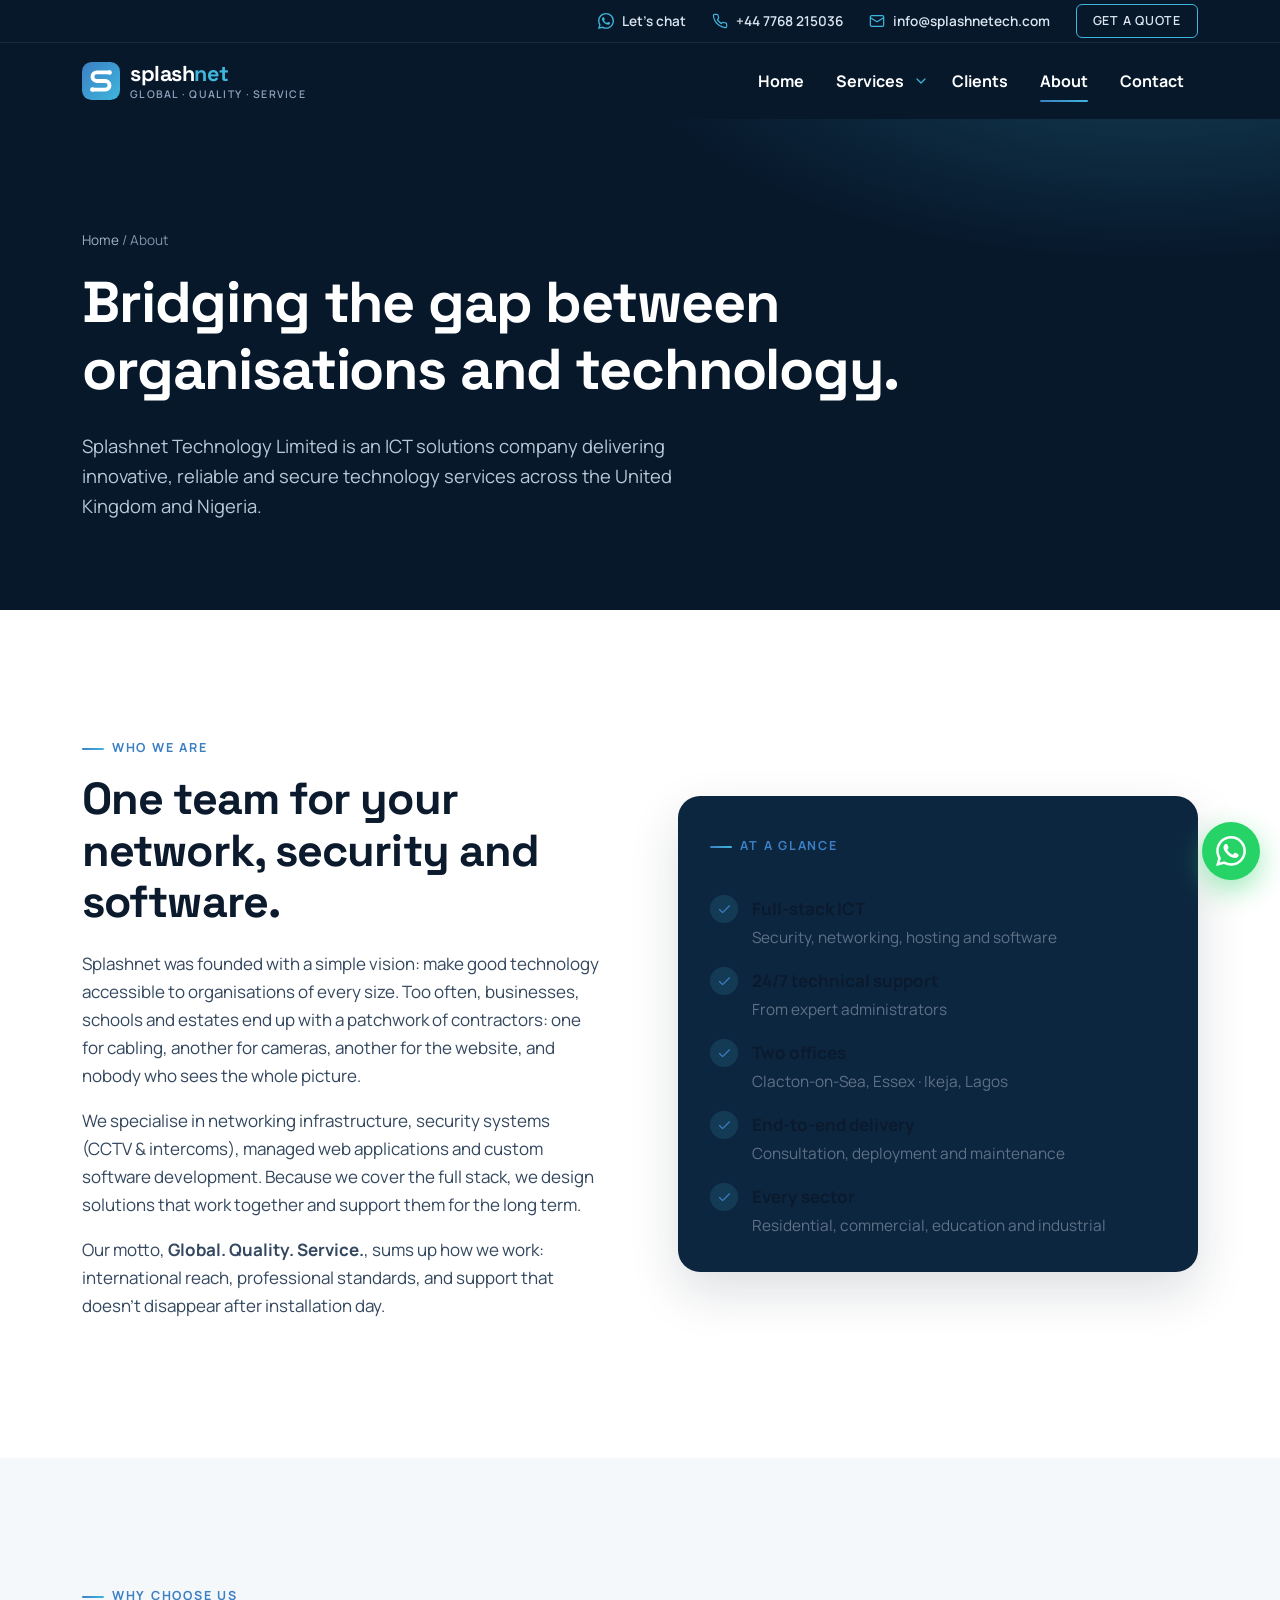
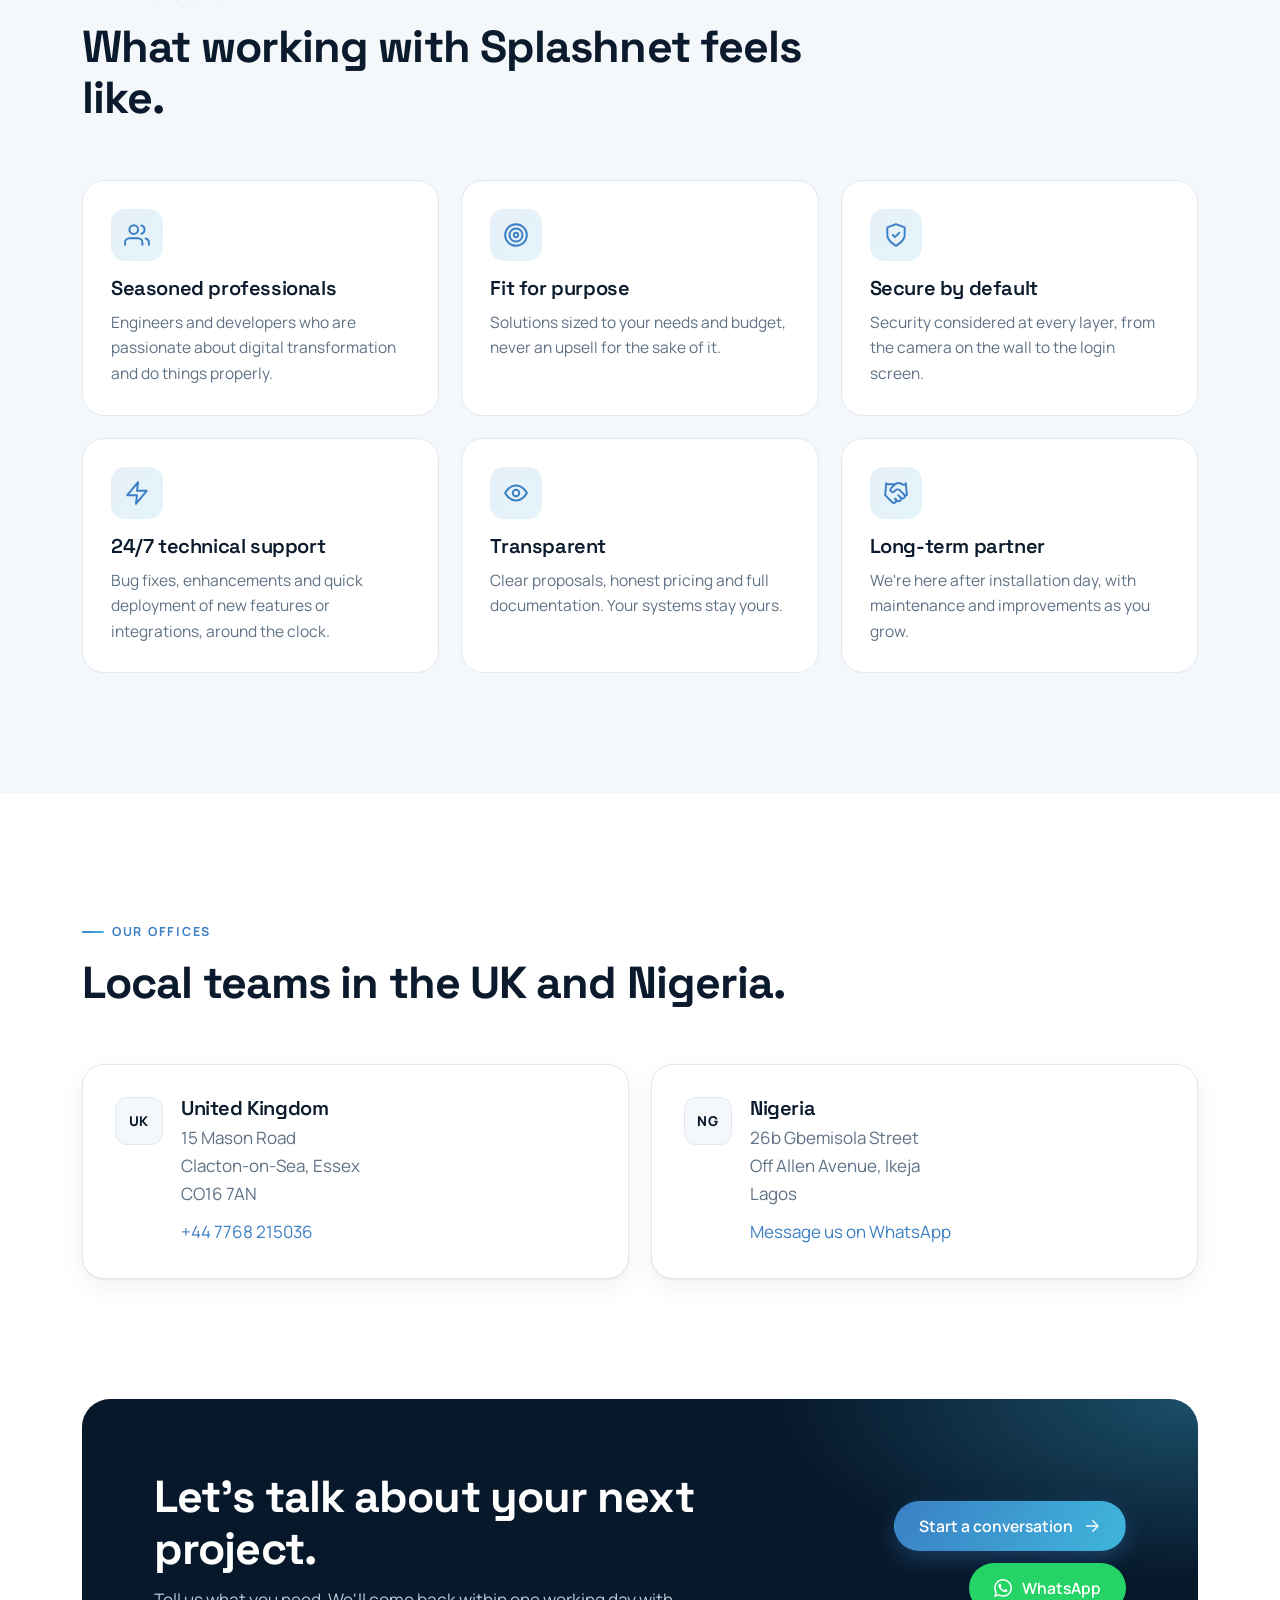
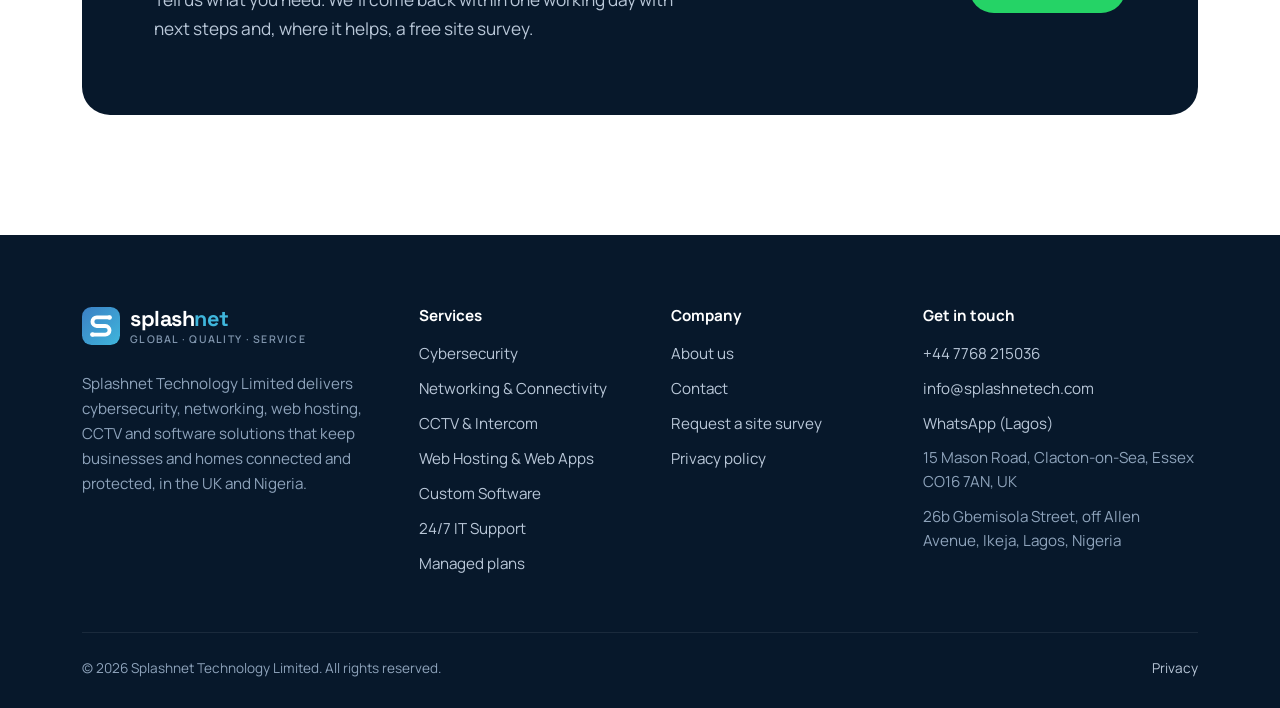
==== commit e16fcadc: "made some updates" ====
--- a/about.html
+++ b/about.html
@@ -19,11 +19,26 @@
 <body>
 <a class="skip-link" href="#main">Skip to content</a>
 <header class="site-header">
+  <div class="topbar">
+    <div class="container topbar__inner">
+      <a href="https://wa.me/2348068304212?text=Hello%20Splashnet%2C%20I%27d%20like%20to%20discuss%20a%20project." target="_blank" rel="noopener"><svg viewBox="0 0 24 24" fill="currentColor" aria-hidden="true"><path d="M17.47 14.38c-.3-.15-1.76-.87-2.03-.97-.27-.1-.47-.15-.67.15-.2.3-.77.97-.94 1.17-.17.2-.35.22-.64.07-.3-.15-1.26-.46-2.4-1.48-.89-.79-1.49-1.77-1.66-2.07-.17-.3-.02-.46.13-.61.13-.13.3-.35.45-.52.15-.17.2-.3.3-.5.1-.2.05-.37-.02-.52-.08-.15-.67-1.62-.92-2.22-.24-.58-.49-.5-.67-.51h-.57c-.2 0-.52.07-.8.37-.27.3-1.04 1.02-1.04 2.48s1.07 2.88 1.21 3.08c.15.2 2.1 3.2 5.08 4.49.71.31 1.26.49 1.7.63.71.22 1.36.19 1.87.12.57-.09 1.76-.72 2.01-1.41.25-.7.25-1.29.17-1.41-.07-.13-.27-.2-.57-.35zM12.05 21.8h-.01a9.87 9.87 0 0 1-5.03-1.38l-.36-.21-3.74.98 1-3.65-.24-.37a9.86 9.86 0 0 1-1.51-5.26c0-5.45 4.44-9.88 9.89-9.88a9.82 9.82 0 0 1 6.99 2.9 9.82 9.82 0 0 1 2.89 6.99c0 5.45-4.44 9.88-9.88 9.88zm8.41-18.3A11.81 11.81 0 0 0 12.05 0C5.5 0 .16 5.34.16 11.89c0 2.1.55 4.14 1.59 5.95L.06 24l6.3-1.65a11.88 11.88 0 0 0 5.68 1.45h.01c6.55 0 11.89-5.34 11.89-11.89 0-3.18-1.24-6.16-3.48-8.41z"/></svg> Let's chat</a>
+      <a class="topbar__hide-sm" href="tel:+447768215036"><svg viewBox="0 0 24 24" fill="none" stroke="currentColor" stroke-width="1.8" stroke-linecap="round" stroke-linejoin="round" aria-hidden="true"><path d="M22 16.92v3a2 2 0 0 1-2.18 2 19.8 19.8 0 0 1-8.63-3.07 19.5 19.5 0 0 1-6-6A19.8 19.8 0 0 1 2.12 4.18 2 2 0 0 1 4.11 2h3a2 2 0 0 1 2 1.72c.13.96.36 1.9.7 2.81a2 2 0 0 1-.45 2.11L8.09 9.91a16 16 0 0 0 6 6l1.27-1.27a2 2 0 0 1 2.11-.45c.91.34 1.85.57 2.81.7A2 2 0 0 1 22 16.92z"/></svg> +44 7768 215036</a>
+      <a class="topbar__hide-sm" href="mailto:info@splashnetech.com"><svg viewBox="0 0 24 24" fill="none" stroke="currentColor" stroke-width="1.8" stroke-linecap="round" stroke-linejoin="round" aria-hidden="true"><rect x="2" y="4" width="20" height="16" rx="2"/><path d="m22 7-10 6L2 7"/></svg> info@splashnetech.com</a>
+      <a class="topbar__cta" href="contact.html">Get a quote</a>
+    </div>
+  </div>
   <div class="container nav">
     <a class="logo" href="index.html" aria-label="Splashnet Technology — home"><img class="logo__mark" src="assets/img/logo-mark.svg" alt="" width="38" height="38"><span class="logo__text"><span class="logo__name">splash<span>net</span></span><span class="logo__tag">Global · Quality · Service</span></span></a>
     <button class="nav__toggle" aria-label="Open menu" aria-expanded="false" aria-controls="nav-menu"><span></span></button>
     <nav class="nav__menu" id="nav-menu" aria-label="Main">
-      <ul class="nav__links"><li><a href="index.html">Home</a></li><li><a href="services.html">Services</a></li><li><a href="about.html" aria-current="page">About</a></li><li><a href="contact.html">Contact</a></li>
+      <ul class="nav__links">
+        <li><a href="index.html">Home</a></li>
+        <li class="has-mega"><a href="services.html">Services</a><button class="mega__toggle" aria-expanded="false" aria-controls="mega-services" aria-label="Show services"><svg viewBox="0 0 24 24" fill="none" stroke="currentColor" stroke-width="1.8" stroke-linecap="round" stroke-linejoin="round" aria-hidden="true"><path d="m6 9 6 6 6-6"/></svg></button>
+          <div class="mega" id="mega-services"><div class="container mega__grid"><div class="mega__col"><p class="mega__title">Security</p><ul><li><a href="services.html#cybersecurity"><span class="mega__icon"><svg viewBox="0 0 24 24" fill="none" stroke="currentColor" stroke-width="1.8" stroke-linecap="round" stroke-linejoin="round" aria-hidden="true"><path d="M12 22s8-4 8-10V5l-8-3-8 3v7c0 6 8 10 8 10z"/><path d="m9 12 2 2 4-4"/></svg></span><span><strong>Cybersecurity</strong><small>Firewalls, endpoints &amp; encryption</small></span></a></li><li><a href="services.html#cctv"><span class="mega__icon"><svg viewBox="0 0 24 24" fill="none" stroke="currentColor" stroke-width="1.8" stroke-linecap="round" stroke-linejoin="round" aria-hidden="true"><path d="M16.75 12h3.63a1 1 0 0 1 .96 1.28l-.84 2.9"/><path d="M2 20h2a3 3 0 0 0 3-3v-3"/><path d="M4 14v6"/><path d="m7.2 5.2 11.7 4.2a1 1 0 0 1 .6 1.3l-1.3 3.5a1 1 0 0 1-1.3.6L5.2 10.6A1 1 0 0 1 4.6 9.3l1.3-3.5a1 1 0 0 1 1.3-.6z"/><circle cx="16" cy="11" r=".5"/></svg></span><span><strong>CCTV, Intercom &amp; Access</strong><small>Cameras, entry &amp; remote viewing</small></span></a></li></ul></div><div class="mega__col"><p class="mega__title">Infrastructure</p><ul><li><a href="services.html#networking"><span class="mega__icon"><svg viewBox="0 0 24 24" fill="none" stroke="currentColor" stroke-width="1.8" stroke-linecap="round" stroke-linejoin="round" aria-hidden="true"><path d="M5 12.55a11 11 0 0 1 14.08 0"/><path d="M1.42 9a16 16 0 0 1 21.16 0"/><path d="M8.53 16.11a6 6 0 0 1 6.95 0"/><path d="M12 20h.01"/></svg></span><span><strong>Networking &amp; Connectivity</strong><small>Wired &amp; wireless networks</small></span></a></li><li><a href="services.html#support"><span class="mega__icon"><svg viewBox="0 0 24 24" fill="none" stroke="currentColor" stroke-width="1.8" stroke-linecap="round" stroke-linejoin="round" aria-hidden="true"><path d="M3 14v-3a9 9 0 0 1 18 0v3"/><path d="M21 16a2 2 0 0 1-2 2h-1v-6h1a2 2 0 0 1 2 2z"/><path d="M3 16a2 2 0 0 0 2 2h1v-6H5a2 2 0 0 0-2 2z"/><path d="M19 18c0 2-2 3-5 3"/></svg></span><span><strong>24/7 IT Support</strong><small>Helpdesk &amp; secure remote access</small></span></a></li></ul></div><div class="mega__col"><p class="mega__title">Web &amp; software</p><ul><li><a href="services.html#web"><span class="mega__icon"><svg viewBox="0 0 24 24" fill="none" stroke="currentColor" stroke-width="1.8" stroke-linecap="round" stroke-linejoin="round" aria-hidden="true"><rect x="2" y="3" width="20" height="14" rx="2"/><path d="M8 21h8"/><path d="M12 17v4"/><path d="m7 8 2 2-2 2"/><path d="M12 12h4"/></svg></span><span><strong>Web Hosting &amp; Web Apps</strong><small>Built, hosted &amp; kept running</small></span></a></li><li><a href="services.html#software"><span class="mega__icon"><svg viewBox="0 0 24 24" fill="none" stroke="currentColor" stroke-width="1.8" stroke-linecap="round" stroke-linejoin="round" aria-hidden="true"><path d="m16 18 6-6-6-6"/><path d="m8 6-6 6 6 6"/></svg></span><span><strong>Custom Software</strong><small>Applications built around you</small></span></a></li><li><a href="services.html#plans"><span class="mega__icon"><svg viewBox="0 0 24 24" fill="none" stroke="currentColor" stroke-width="1.8" stroke-linecap="round" stroke-linejoin="round" aria-hidden="true"><rect x="3" y="4" width="18" height="18" rx="2"/><path d="M16 2v4M8 2v4M3 10h18"/></svg></span><span><strong>Managed plans</strong><small>Ongoing protection, monthly</small></span></a></li></ul></div></div></div>
+        </li>
+        <li><a href="index.html#clients">Clients</a></li>
+        <li><a href="about.html" aria-current="page">About</a></li>
+        <li><a href="contact.html">Contact</a></li>
         <li class="nav__cta"><a class="btn btn--primary" href="contact.html">Get a quote</a></li>
       </ul>
     </nav>
--- a/assets/css/styles.css
+++ b/assets/css/styles.css
@@ -34,7 +34,7 @@
 }
 
 *, *::before, *::after { box-sizing: border-box; }
-html { scroll-behavior: smooth; -webkit-text-size-adjust: 100%; }
+html { scroll-behavior: smooth; scroll-padding-top: 130px; -webkit-text-size-adjust: 100%; }
 body {
   margin: 0;
   font-family: var(--font);
@@ -108,38 +108,78 @@
 /* Header ----------------------------------------------------------------- */
 .site-header {
   position: sticky; top: 0; z-index: 50;
-  background: rgba(255,255,255,.88);
-  backdrop-filter: saturate(160%) blur(12px);
-  -webkit-backdrop-filter: saturate(160%) blur(12px);
-  border-bottom: 1px solid transparent;
-  transition: border-color .2s ease, box-shadow .2s ease;
-}
-.site-header.is-scrolled { border-color: var(--line); box-shadow: 0 4px 20px rgba(11,26,44,.05); }
+  background: var(--navy); color: #c7d4e3;
+  transition: box-shadow .2s ease;
+}
+.site-header.is-scrolled { box-shadow: 0 8px 30px rgba(0,0,0,.25); }
+
+.topbar { border-bottom: 1px solid rgba(255,255,255,.07); font-size: .85rem; }
+.topbar__inner { display: flex; align-items: center; justify-content: flex-end; gap: 26px; min-height: 42px; }
+.topbar a { display: inline-flex; align-items: center; gap: 8px; color: #dbe5f0; font-weight: 600; }
+.topbar a:hover { color: #fff; text-decoration: none; }
+.topbar svg { width: 16px; height: 16px; color: var(--brand-cyan); }
+.topbar__cta { padding: 6px 16px; border: 1.5px solid var(--brand-cyan); border-radius: 6px; text-transform: uppercase; letter-spacing: .06em; font-size: .78rem; }
+.topbar__cta:hover { background: var(--brand-cyan); color: var(--navy) !important; }
+
 .nav { display: flex; align-items: center; justify-content: space-between; height: 76px; gap: 24px; }
 .logo { display: inline-flex; align-items: center; gap: 10px; text-decoration: none !important; }
 .logo__mark { width: 38px; height: 38px; flex: none; }
 .logo__text { display: flex; flex-direction: column; line-height: 1; }
-.logo__name { font-family: var(--font-display); font-weight: 700; font-size: 1.35rem; color: var(--ink); letter-spacing: -0.02em; }
-.logo__name span { color: var(--accent); }
-.logo__tag { font-size: .66rem; font-weight: 600; color: var(--ink-3); letter-spacing: .12em; text-transform: uppercase; margin-top: 4px; }
-
-.nav__links { display: flex; align-items: center; gap: 6px; list-style: none; margin: 0; padding: 0; }
-.nav__links a {
-  display: block; padding: 10px 14px; border-radius: 10px;
-  color: var(--ink-2); font-weight: 600; font-size: .95rem;
-}
-.nav__links a:hover { background: var(--paper-2); color: var(--ink); text-decoration: none; }
-.nav__links a[aria-current="page"] { color: var(--accent); }
-.nav__cta { margin-left: 10px; }
-.nav__cta .btn { padding: 12px 20px; }
-.nav__links .nav__cta a, .nav__links .nav__cta a:hover { display: inline-flex; color: #fff; background: var(--grad); }
+.logo__name { font-family: var(--font-display); font-weight: 700; font-size: 1.35rem; color: #fff; letter-spacing: -0.02em; }
+.logo__name span { color: var(--brand-cyan); }
+.logo__tag { font-size: .66rem; font-weight: 600; color: #8ea3bb; letter-spacing: .12em; text-transform: uppercase; margin-top: 4px; }
+
+.nav__links { display: flex; align-items: center; gap: 4px; list-style: none; margin: 0; padding: 0; }
+.nav__links > li > a {
+  position: relative; display: block; padding: 26px 14px;
+  color: #fff; font-weight: 700; font-size: 1rem;
+}
+.nav__links > li > a::after {
+  content: ""; position: absolute; left: 14px; right: 14px; bottom: 18px; height: 2px;
+  background: var(--grad); border-radius: 2px; transform: scaleX(0); transition: transform .2s ease;
+}
+.nav__links > li > a:hover, .nav__links > li > a[aria-current="page"] { text-decoration: none; }
+.nav__links > li > a:hover::after, .nav__links > li > a[aria-current="page"]::after,
+.has-mega:hover > a::after, .has-mega:focus-within > a::after { transform: none; }
+.nav__cta { display: none; }
+
+.has-mega { display: flex; align-items: center; }
+.has-mega > a { padding-right: 4px !important; }
+.has-mega > a::after { right: 4px !important; }
+.mega__toggle {
+  display: grid; place-items: center; width: 26px; height: 26px; padding: 0;
+  border: 0; background: none; color: var(--brand-cyan); cursor: pointer; border-radius: 6px;
+}
+.mega__toggle svg { width: 16px; height: 16px; transition: transform .2s ease; }
+.mega {
+  position: absolute; left: 0; right: 0; top: 100%;
+  background: #030c17; border-top: 1px solid rgba(255,255,255,.06);
+  box-shadow: 0 30px 60px rgba(0,0,0,.35);
+  opacity: 0; visibility: hidden; transform: translateY(6px);
+  transition: opacity .18s ease, transform .18s ease, visibility .18s;
+}
+.mega__grid { display: grid; grid-template-columns: repeat(3, 1fr); padding-top: 32px; padding-bottom: 36px; }
+.mega__col { padding: 0 28px; border-left: 1px solid rgba(255,255,255,.08); }
+.mega__col:first-child { border-left: 0; padding-left: 0; }
+.mega__title { margin: 0 0 12px; font-size: .78rem; font-weight: 800; letter-spacing: .14em; text-transform: uppercase; color: var(--brand-cyan); }
+.mega ul { list-style: none; margin: 0; padding: 0; display: grid; gap: 4px; }
+.mega a { display: flex; gap: 14px; align-items: flex-start; padding: 10px; margin: 0 -10px; border-radius: 10px; color: #fff; }
+.mega a:hover { background: rgba(255,255,255,.06); text-decoration: none; }
+.mega__icon { width: 36px; height: 36px; border-radius: 9px; flex: none; display: grid; place-items: center; background: rgba(63,182,220,.12); color: var(--brand-cyan); }
+.mega__icon svg { width: 18px; height: 18px; }
+.mega strong { display: block; font-size: .95rem; }
+.mega small { display: block; color: #8ea3bb; font-size: .83rem; }
+@media (min-width: 901px) {
+  .has-mega:hover .mega, .has-mega:focus-within .mega, .has-mega.is-open .mega { opacity: 1; visibility: visible; transform: none; }
+  .has-mega:hover .mega__toggle svg, .has-mega.is-open .mega__toggle svg { transform: rotate(180deg); }
+}
 
 .nav__toggle {
-  display: none; width: 44px; height: 44px; border: 1px solid var(--line); border-radius: 12px;
-  background: #fff; cursor: pointer; align-items: center; justify-content: center;
+  display: none; width: 44px; height: 44px; border: 1px solid rgba(255,255,255,.18); border-radius: 12px;
+  background: transparent; cursor: pointer; align-items: center; justify-content: center;
 }
 .nav__toggle span, .nav__toggle span::before, .nav__toggle span::after {
-  display: block; width: 18px; height: 2px; background: var(--ink); border-radius: 2px; position: relative;
+  display: block; width: 18px; height: 2px; background: #fff; border-radius: 2px; position: relative;
   transition: transform .2s ease, background .2s ease;
 }
 .nav__toggle span::before, .nav__toggle span::after { content: ""; position: absolute; left: 0; }
@@ -150,84 +190,68 @@
 .nav-open .nav__toggle span::after { transform: translateY(-6px) rotate(-45deg); }
 
 @media (max-width: 900px) {
+  .topbar__inner { justify-content: space-between; gap: 12px; }
+  .topbar__hide-sm { display: none !important; }
+  .nav { height: 68px; }
   .nav__toggle { display: inline-flex; }
   .nav__menu {
-    position: absolute; top: 100%; left: 0; right: 0; background: #fff;
-    border-bottom: 1px solid var(--line); box-shadow: var(--shadow-lg);
-    padding: 12px var(--gutter) 24px;
+    position: absolute; top: 100%; left: 0; right: 0; background: var(--navy);
+    border-top: 1px solid rgba(255,255,255,.08); box-shadow: 0 30px 60px rgba(0,0,0,.35);
+    padding: 8px var(--gutter) 24px; max-height: calc(100vh - 110px); overflow-y: auto;
     transform: translateY(-8px); opacity: 0; visibility: hidden;
     transition: all .2s ease;
   }
   .nav-open .nav__menu { transform: none; opacity: 1; visibility: visible; }
   .nav__links { flex-direction: column; align-items: stretch; }
-  .nav__links a { padding: 14px 12px; font-size: 1.05rem; }
-  .nav__cta { margin: 12px 0 0; }
+  .nav__links > li { border-bottom: 1px solid rgba(255,255,255,.07); }
+  .nav__links > li > a { padding: 16px 4px; font-size: 1.05rem; }
+  .nav__links > li > a::after { display: none; }
+  .has-mega { flex-wrap: wrap; justify-content: space-between; }
+  .mega__toggle { width: 44px; height: 44px; }
+  .has-mega.is-open .mega__toggle svg { transform: rotate(180deg); }
+  .mega { position: static; flex-basis: 100%; display: none; opacity: 1; visibility: visible; transform: none; background: none; box-shadow: none; border: 0; }
+  .has-mega.is-open .mega { display: block; }
+  .mega__grid { grid-template-columns: 1fr; gap: 18px; padding: 4px 0 18px; }
+  .mega__col { padding: 0; border: 0; }
+  .nav__cta { display: block; border-bottom: 0 !important; margin-top: 16px; }
   .nav__cta .btn { width: 100%; padding: 16px; }
-}
+  .nav__links .nav__cta a, .nav__links .nav__cta a:hover { display: flex; color: #fff; background: var(--grad); }
+}
+@media (max-width: 380px) { .logo__tag { display: none; } }
 
 /* Hero ------------------------------------------------------------------- */
 .hero {
-  position: relative; overflow: hidden;
-  background: radial-gradient(1200px 600px at 85% -10%, rgba(63,182,220,.28), transparent 60%),
-              radial-gradient(900px 500px at -10% 110%, rgba(59,127,196,.35), transparent 60%),
-              var(--navy);
-  color: #b9c7d8;
-  padding: clamp(72px, 11vw, 140px) 0 clamp(72px, 10vw, 120px);
-}
-.hero::before {
-  content: ""; position: absolute; inset: 0; pointer-events: none;
-  background-image:
-    linear-gradient(rgba(255,255,255,.045) 1px, transparent 1px),
-    linear-gradient(90deg, rgba(255,255,255,.045) 1px, transparent 1px);
-  background-size: 56px 56px;
-  mask-image: radial-gradient(ellipse at 70% 30%, #000 20%, transparent 70%);
-  -webkit-mask-image: radial-gradient(ellipse at 70% 30%, #000 20%, transparent 70%);
-}
-.hero__grid { position: relative; display: grid; grid-template-columns: 1.1fr .9fr; gap: 56px; align-items: center; }
-.hero h1 { color: #fff; }
+  position: relative; overflow: hidden; isolation: isolate;
+  background: radial-gradient(900px 600px at 15% 30%, rgba(59,127,196,.35), transparent 60%),
+              radial-gradient(800px 500px at 90% 90%, rgba(63,182,220,.18), transparent 60%),
+              linear-gradient(120deg, #0a1d36, #07182b 55%, #050f1d);
+  color: #c7d4e3;
+  padding: clamp(96px, 14vw, 180px) 0 clamp(64px, 8vw, 96px);
+}
+.hero__fibres { position: absolute; inset: 0; width: 100%; height: 100%; z-index: -1; }
+.hero__fibres .pulse {
+  stroke: #bff0ff; stroke-width: 2.4; stroke-dasharray: 60 1400; stroke-dashoffset: 1460;
+  filter: drop-shadow(0 0 6px #3fb6dc);
+  animation: fibre var(--t, 6s) linear var(--d, 0s) infinite;
+}
+@keyframes fibre { to { stroke-dashoffset: 0; } }
+.hero__inner { position: relative; }
+.hero h1 { color: #fff; max-width: 820px; }
 .hero h1 .grad { background: var(--grad); -webkit-background-clip: text; background-clip: text; color: transparent; }
-.hero__lead { font-size: clamp(1.08rem, 1.6vw, 1.25rem); max-width: 560px; color: #b9c7d8; margin-bottom: 32px; }
+.hero__lead { font-size: clamp(1.08rem, 1.6vw, 1.22rem); max-width: 720px; color: #dbe5f0; margin-bottom: 32px; }
 .hero__actions { display: flex; flex-wrap: wrap; gap: 14px; }
-.hero__meta { display: flex; flex-wrap: wrap; gap: 10px 28px; margin-top: 40px; font-size: .92rem; color: #8ea3bb; }
-.hero__meta span { display: inline-flex; align-items: center; gap: 8px; }
-.hero__meta svg { width: 18px; height: 18px; color: var(--brand-cyan); }
-
-.hero__visual { position: relative; }
-.hero-card {
-  background: linear-gradient(180deg, rgba(255,255,255,.07), rgba(255,255,255,.03));
-  border: 1px solid rgba(255,255,255,.1);
-  border-radius: var(--radius-lg);
-  padding: 24px;
-  box-shadow: 0 30px 60px rgba(0,0,0,.35);
-}
-.hero-card__head { display: flex; align-items: center; justify-content: space-between; margin-bottom: 18px; }
-.hero-card__title { color: #fff; font-weight: 700; font-family: var(--font-display); }
-.status-pill {
-  display: inline-flex; align-items: center; gap: 8px; font-size: .78rem; font-weight: 700;
-  color: #6ee7a8; background: rgba(110,231,168,.1); padding: 6px 10px; border-radius: 999px;
-}
-.status-pill::before { content: ""; width: 7px; height: 7px; border-radius: 50%; background: currentColor; animation: pulse 2s infinite; }
-@keyframes pulse { 0%,100% { opacity: 1; } 50% { opacity: .35; } }
-.hero-card__rows { display: grid; gap: 10px; }
-.hero-row {
-  display: flex; align-items: center; gap: 14px;
-  background: rgba(7,24,43,.55); border: 1px solid rgba(255,255,255,.06);
-  border-radius: 12px; padding: 14px;
-}
-.hero-row__icon {
-  width: 40px; height: 40px; border-radius: 10px; flex: none;
-  display: grid; place-items: center; background: rgba(63,182,220,.12); color: var(--brand-cyan);
-}
-.hero-row__icon svg { width: 20px; height: 20px; }
-.hero-row__body { flex: 1; min-width: 0; }
-.hero-row__label { color: #fff; font-weight: 600; font-size: .95rem; }
-.hero-row__sub { font-size: .8rem; color: #7f94ac; }
-.hero-row__state { font-size: .78rem; font-weight: 700; color: #6ee7a8; }
-
-@media (max-width: 980px) {
-  .hero__grid { grid-template-columns: 1fr; }
-  .hero__visual { max-width: 520px; }
-}
+.btn--line { border-color: var(--brand-cyan); color: #fff; border-radius: 8px; }
+.btn--line:hover { background: var(--brand-cyan); color: var(--navy); }
+.hero .btn--ghost { border-radius: 8px; }
+.hero__badges {
+  display: flex; flex-wrap: wrap; gap: 20px 48px; list-style: none; padding: 0;
+  margin: clamp(56px, 9vw, 110px) 0 0;
+}
+.hero__badges li { display: flex; align-items: center; gap: 12px; }
+.hero__badge-icon { width: 44px; height: 44px; border-radius: 50%; display: grid; place-items: center; background: rgba(63,182,220,.14); color: var(--brand-cyan); }
+.hero__badge-icon svg { width: 22px; height: 22px; }
+.hero__badges strong { display: block; color: #fff; font-family: var(--font-display); font-size: 1.1rem; line-height: 1.2; }
+.hero__badges small { color: #9fb1c6; font-size: .85rem; }
 
 /* Trust strip ------------------------------------------------------------ */
 .strip { border-bottom: 1px solid var(--line); background: #fff; }
@@ -331,6 +355,41 @@
   font-weight: 600; color: var(--ink); font-size: .95rem;
 }
 .chip svg { width: 18px; height: 18px; color: var(--accent); }
+
+/* Client logos (scrolling marquee) --------------------------------------- */
+.clients-band { padding: clamp(56px, 8vw, 88px) 0; }
+.clients-band__title { text-align: center; font-size: clamp(1.5rem, 2.6vw, 2rem); margin-bottom: clamp(28px, 4vw, 44px); }
+.marquee {
+  --gap: clamp(40px, 6vw, 88px); --speed: 40s;
+  display: flex; gap: var(--gap); overflow: hidden;
+  -webkit-mask-image: linear-gradient(90deg, transparent, #000 8%, #000 92%, transparent);
+          mask-image: linear-gradient(90deg, transparent, #000 8%, #000 92%, transparent);
+}
+.marquee__group {
+  display: flex; align-items: center; gap: var(--gap); flex: none; margin: 0; padding: 0; list-style: none;
+  animation: marquee var(--speed) linear infinite;
+}
+.marquee:hover .marquee__group { animation-play-state: paused; }
+@keyframes marquee { to { transform: translateX(calc(-100% - var(--gap))); } }
+
+.client { display: flex; align-items: center; gap: 12px; flex: none; height: 64px; }
+.client__mark {
+  min-width: 48px; height: 48px; padding: 0 8px; border-radius: 12px;
+  display: grid; place-items: center; flex: none;
+  font-family: var(--font-display); font-weight: 700; font-size: .95rem; letter-spacing: .02em; color: #fff;
+  background: linear-gradient(135deg, hsl(var(--hue) 65% 42%), hsl(calc(var(--hue) + 30) 70% 52%));
+}
+.client img { height: 48px; width: auto; }
+.client__name { font-family: var(--font-display); font-weight: 700; font-size: 1.2rem; color: var(--ink); white-space: nowrap; letter-spacing: -.01em; }
+
+@media (max-width: 560px) {
+  .client__mark { min-width: 40px; height: 40px; }
+  .client__name { font-size: 1.02rem; }
+}
+@media (prefers-reduced-motion: reduce) {
+  .marquee { -webkit-mask-image: none; mask-image: none; justify-content: center; padding: 0 var(--gutter); }
+  .marquee__group { animation: none; flex-wrap: wrap; justify-content: center; gap: 24px 40px; }
+}
 
 /* Testimonials ----------------------------------------------------------- */
 .quote {
@@ -493,3 +552,168 @@
   .status-pill::before { animation: none; }
 }
 .no-js .reveal { opacity: 1; transform: none; }
+
+/* Home: solution cards --------------------------------------------------- */
+.section-head--center { max-width: 900px; }
+.solutions { display: grid; grid-template-columns: repeat(3, 1fr); gap: 20px; }
+.solution {
+  display: flex; flex-direction: column; background: #fff; padding: 28px 28px 24px;
+  border-radius: 6px; box-shadow: 0 1px 2px rgba(11,26,44,.05);
+  transition: box-shadow .25s ease, transform .25s ease;
+}
+.solution:hover { box-shadow: var(--shadow-lg); transform: translateY(-4px); }
+.solution h3 { font-size: 1.35rem; }
+.solution ul { margin: 6px 0 24px; padding-left: 18px; color: var(--ink-2); font-size: .98rem; flex: 1; }
+.solution li { margin-bottom: 10px; }
+.solution li::marker { color: var(--accent-2); }
+.solution__link { display: inline-flex; align-items: center; gap: 10px; padding-top: 18px; border-top: 1px solid var(--line); font-weight: 700; }
+.solution__link svg { width: 18px; height: 18px; transition: transform .2s ease; }
+.solution__link:hover { text-decoration: none; }
+.solution__link:hover svg { transform: translateX(4px); }
+@media (max-width: 900px) { .solutions { grid-template-columns: 1fr; max-width: 560px; margin: 0 auto; } }
+
+/* Home: numbered services ------------------------------------------------ */
+.numbered-grid { display: grid; grid-template-columns: repeat(3, 1fr); gap: 8px 24px; }
+.numbered {
+  display: block; padding: 24px; border-radius: 6px; color: var(--ink-2);
+  transition: background .25s ease, box-shadow .25s ease;
+}
+.numbered:hover { background: #fff; box-shadow: var(--shadow-lg); text-decoration: none; }
+.numbered__n { display: block; font-family: var(--font-display); font-weight: 700; font-size: 1.5rem; margin-bottom: 6px;
+  background: var(--grad); -webkit-background-clip: text; background-clip: text; color: transparent; }
+.numbered h3 { font-size: 1.2rem; }
+.numbered p { margin: 0; font-size: .96rem; }
+@media (max-width: 900px) { .numbered-grid { grid-template-columns: 1fr 1fr; } }
+@media (max-width: 560px) { .numbered-grid { grid-template-columns: 1fr; } }
+
+/* Home: discovery -------------------------------------------------------- */
+.discovery { padding: clamp(56px, 8vw, 88px) 0; overflow: hidden; }
+.discovery__inner { display: grid; grid-template-columns: 1.3fr 1fr; gap: 48px; align-items: center; }
+.discovery h2 { color: var(--navy-2); }
+.discovery p { font-size: 1.08rem; color: var(--ink-3); max-width: 560px; margin-bottom: 28px; }
+.discovery__art { position: relative; height: 320px; display: grid; place-items: center; }
+.discovery__circle { position: absolute; width: 300px; height: 300px; border-radius: 50%; background: var(--grad); opacity: .95; }
+.discovery__art img { position: relative; width: 140px; height: 140px; filter: drop-shadow(0 12px 24px rgba(7,24,43,.35)); background: #fff; border-radius: 32px; padding: 18px; }
+.discovery__chip {
+  position: absolute; display: inline-flex; align-items: center; gap: 8px; padding: 10px 16px;
+  background: #fff; border-radius: 999px; box-shadow: var(--shadow-lg);
+  font-weight: 700; color: var(--ink); font-size: .92rem;
+  animation: float 6s ease-in-out infinite;
+}
+.discovery__chip svg { width: 18px; height: 18px; color: var(--accent); }
+.discovery__chip--1 { top: 14px; left: 6%; }
+.discovery__chip--2 { top: 46%; right: 0; animation-delay: -2s; }
+.discovery__chip--3 { bottom: 14px; left: 14%; animation-delay: -4s; }
+@keyframes float { 50% { transform: translateY(-8px); } }
+@media (max-width: 860px) {
+  .discovery__inner { grid-template-columns: 1fr; }
+  .discovery__art { height: 280px; }
+  .discovery__circle { width: 250px; height: 250px; }
+}
+
+/* Home: sectors (indigo band) ------------------------------------------- */
+.section--indigo { background: linear-gradient(135deg, #0d2640, #13335a); color: #c7d4e3; }
+.section--indigo h2 { color: #fff; }
+.sectors { display: grid; grid-template-columns: 1fr 1.25fr; gap: clamp(32px, 5vw, 64px); align-items: start; }
+.sectors__intro h2 { font-size: clamp(1.7rem, 3vw, 2.3rem); }
+.sectors__intro p { color: #c7d4e3; }
+.facts { margin: 32px 0 0; }
+.facts div { padding: 16px 0; border-bottom: 1px solid rgba(255,255,255,.14); }
+.facts dt { font-family: var(--font-display); font-weight: 700; color: #fff; font-size: 1.4rem; }
+.facts dd { margin: 0; color: #9fb1c6; font-size: .95rem; }
+.sectors__grid { display: grid; grid-template-columns: 1fr 1fr; gap: 20px; }
+.sector { background: #fff; padding: 26px; border-radius: 6px; color: var(--ink-2); }
+.sector__icon { display: inline-grid; place-items: center; width: 48px; height: 48px; border-radius: 50%; border: 2px solid var(--accent); color: var(--accent); margin-bottom: 14px; }
+.sector__icon svg { width: 24px; height: 24px; }
+.sector h3 { font-size: 1.15rem; margin-bottom: 8px; }
+.sector p { margin: 0; font-size: .95rem; }
+@media (max-width: 900px) { .sectors { grid-template-columns: 1fr; } }
+@media (max-width: 520px) { .sectors__grid { grid-template-columns: 1fr; } }
+
+/* Home: case study slider ------------------------------------------------ */
+.slider { position: relative; padding: 0 56px; }
+.case { display: grid; grid-template-columns: 1fr 1.1fr; gap: clamp(24px, 4vw, 48px); align-items: center; }
+.case[hidden] { display: none; }
+.case.is-entering { animation: caseIn .45s ease; }
+@keyframes caseIn { from { opacity: 0; transform: translateX(16px); } }
+.case__visual {
+  aspect-ratio: 3 / 2; border-radius: 10px; display: grid; place-content: center; justify-items: center; gap: 14px;
+  color: #fff; background: linear-gradient(135deg, var(--navy-2), var(--brand-blue));
+}
+.case__visual--2 { background: linear-gradient(135deg, #0f3b5c, var(--brand-cyan)); }
+.case__visual--3 { background: linear-gradient(135deg, #1b2a4d, #4b6cc4); }
+.case__visual--4 { background: linear-gradient(135deg, #07182b, #2f8fb8); }
+.case__visual svg { width: clamp(64px, 9vw, 96px); height: auto; stroke-width: 1.4; }
+.case__visual span { font-family: var(--font-display); font-weight: 700; font-size: 1.3rem; }
+.case__tag { font-size: .8rem; font-weight: 700; color: var(--accent); text-transform: uppercase; letter-spacing: .08em; }
+.case h3 { font-size: clamp(1.3rem, 2.2vw, 1.7rem); margin-top: 6px; }
+.case p { font-size: 1rem; margin-bottom: .7em; }
+.case strong { color: var(--ink); }
+.case blockquote { margin: 16px 0 22px; padding-left: 16px; border-left: 3px solid var(--accent-2); color: var(--ink); font-style: italic; }
+.case cite { display: block; font-style: normal; color: var(--ink-3); font-size: .9rem; margin-top: 4px; }
+.case__actions { display: flex; flex-wrap: wrap; gap: 12px; }
+.case__actions .btn { border-radius: 8px; padding: 13px 20px; }
+.slider__arrow {
+  position: absolute; top: 45%; width: 44px; height: 44px; border-radius: 8px; border: 1px solid var(--line);
+  display: grid; place-items: center; background: #fff; color: var(--ink); cursor: pointer; box-shadow: var(--shadow);
+}
+.slider__arrow:hover { color: var(--accent); border-color: var(--accent); }
+.slider__arrow svg { width: 20px; height: 20px; }
+.slider__arrow--prev { left: 0; }
+.slider__arrow--next { right: 0; }
+.slider__dots { display: flex; justify-content: center; gap: 8px; margin-top: 32px; }
+.slider__dot { width: 10px; height: 10px; border-radius: 999px; border: 0; padding: 0; background: #c9d3de; cursor: pointer; transition: width .25s ease, background .25s ease; }
+.slider__dot[aria-current="true"] { width: 30px; background: var(--grad); }
+@media (max-width: 860px) {
+  .slider { padding: 0; }
+  .case { grid-template-columns: 1fr; }
+  .case__visual { aspect-ratio: 16 / 7; }
+  .slider__arrow { top: auto; bottom: -10px; }
+  .slider__arrow--prev { left: 0; } .slider__arrow--next { right: 0; }
+}
+
+/* Home: let's talk ------------------------------------------------------- */
+.talk {
+  position: relative; color: #c7d4e3;
+  background: radial-gradient(700px 400px at 90% 10%, rgba(63,182,220,.22), transparent 60%),
+              radial-gradient(700px 400px at 0% 100%, rgba(59,127,196,.3), transparent 60%), var(--navy);
+}
+.talk::before {
+  content: ""; position: absolute; inset: 0; pointer-events: none;
+  background-image: linear-gradient(rgba(255,255,255,.04) 1px, transparent 1px), linear-gradient(90deg, rgba(255,255,255,.04) 1px, transparent 1px);
+  background-size: 56px 56px;
+}
+.talk__inner { position: relative; display: grid; grid-template-columns: 1fr 1.15fr; gap: clamp(32px, 6vw, 72px); align-items: start; }
+.talk h2 { color: #fff; }
+.talk__item { display: flex; gap: 18px; align-items: center; padding: 18px 0; border-bottom: 1px solid rgba(255,255,255,.12); color: #fff; }
+a.talk__item:hover { text-decoration: none; }
+a.talk__item:hover strong { color: var(--brand-cyan); }
+.talk__icon { width: 44px; height: 44px; flex: none; display: grid; place-items: center; color: var(--brand-cyan); }
+.talk__icon svg { width: 34px; height: 34px; stroke-width: 1.5; }
+.talk__item small { display: block; text-transform: uppercase; letter-spacing: .08em; font-size: .78rem; color: #9fb1c6; }
+.talk__item strong { font-weight: 700; transition: color .2s ease; }
+.talk__form { background: rgba(255,255,255,.06); border: 1px solid rgba(255,255,255,.14); border-radius: 12px; padding: clamp(22px, 3.5vw, 36px); backdrop-filter: blur(6px); }
+.talk__form .field label { color: #dbe5f0; }
+.talk__form .field input, .talk__form .field select, .talk__form .field textarea { background: #fff; }
+.talk__form .form__note { color: #9fb1c6; }
+.talk__form .form__note a { color: var(--brand-cyan); }
+.talk__form .form__status { color: var(--brand-cyan); }
+@media (max-width: 900px) { .talk__inner { grid-template-columns: 1fr; } }
+
+/* Home: capability strip ------------------------------------------------- */
+.capabilities { background: #030c17; border-bottom: 1px solid rgba(255,255,255,.06); }
+.capabilities__list { display: grid; grid-template-columns: repeat(8, 1fr); list-style: none; margin-top: 0; margin-bottom: 0; }
+.capabilities li { display: flex; flex-direction: column; align-items: center; gap: 10px; padding: 28px 8px; color: #9fb1c6; font-size: .85rem; font-weight: 600; text-align: center; border-left: 1px solid rgba(255,255,255,.07); }
+.capabilities li:first-child { border-left: 0; }
+.capabilities svg { width: 30px; height: 30px; color: #fff; stroke-width: 1.4; }
+@media (max-width: 860px) {
+  .capabilities__list { grid-template-columns: repeat(4, 1fr); }
+  .capabilities li:nth-child(5) { border-left: 0; }
+  .capabilities li:nth-child(n+5) { border-top: 1px solid rgba(255,255,255,.07); }
+}
+
+@media (prefers-reduced-motion: reduce) {
+  .hero__fibres .pulse { display: none; }
+  .discovery__chip { animation: none; }
+  .case.is-entering { animation: none; }
+}
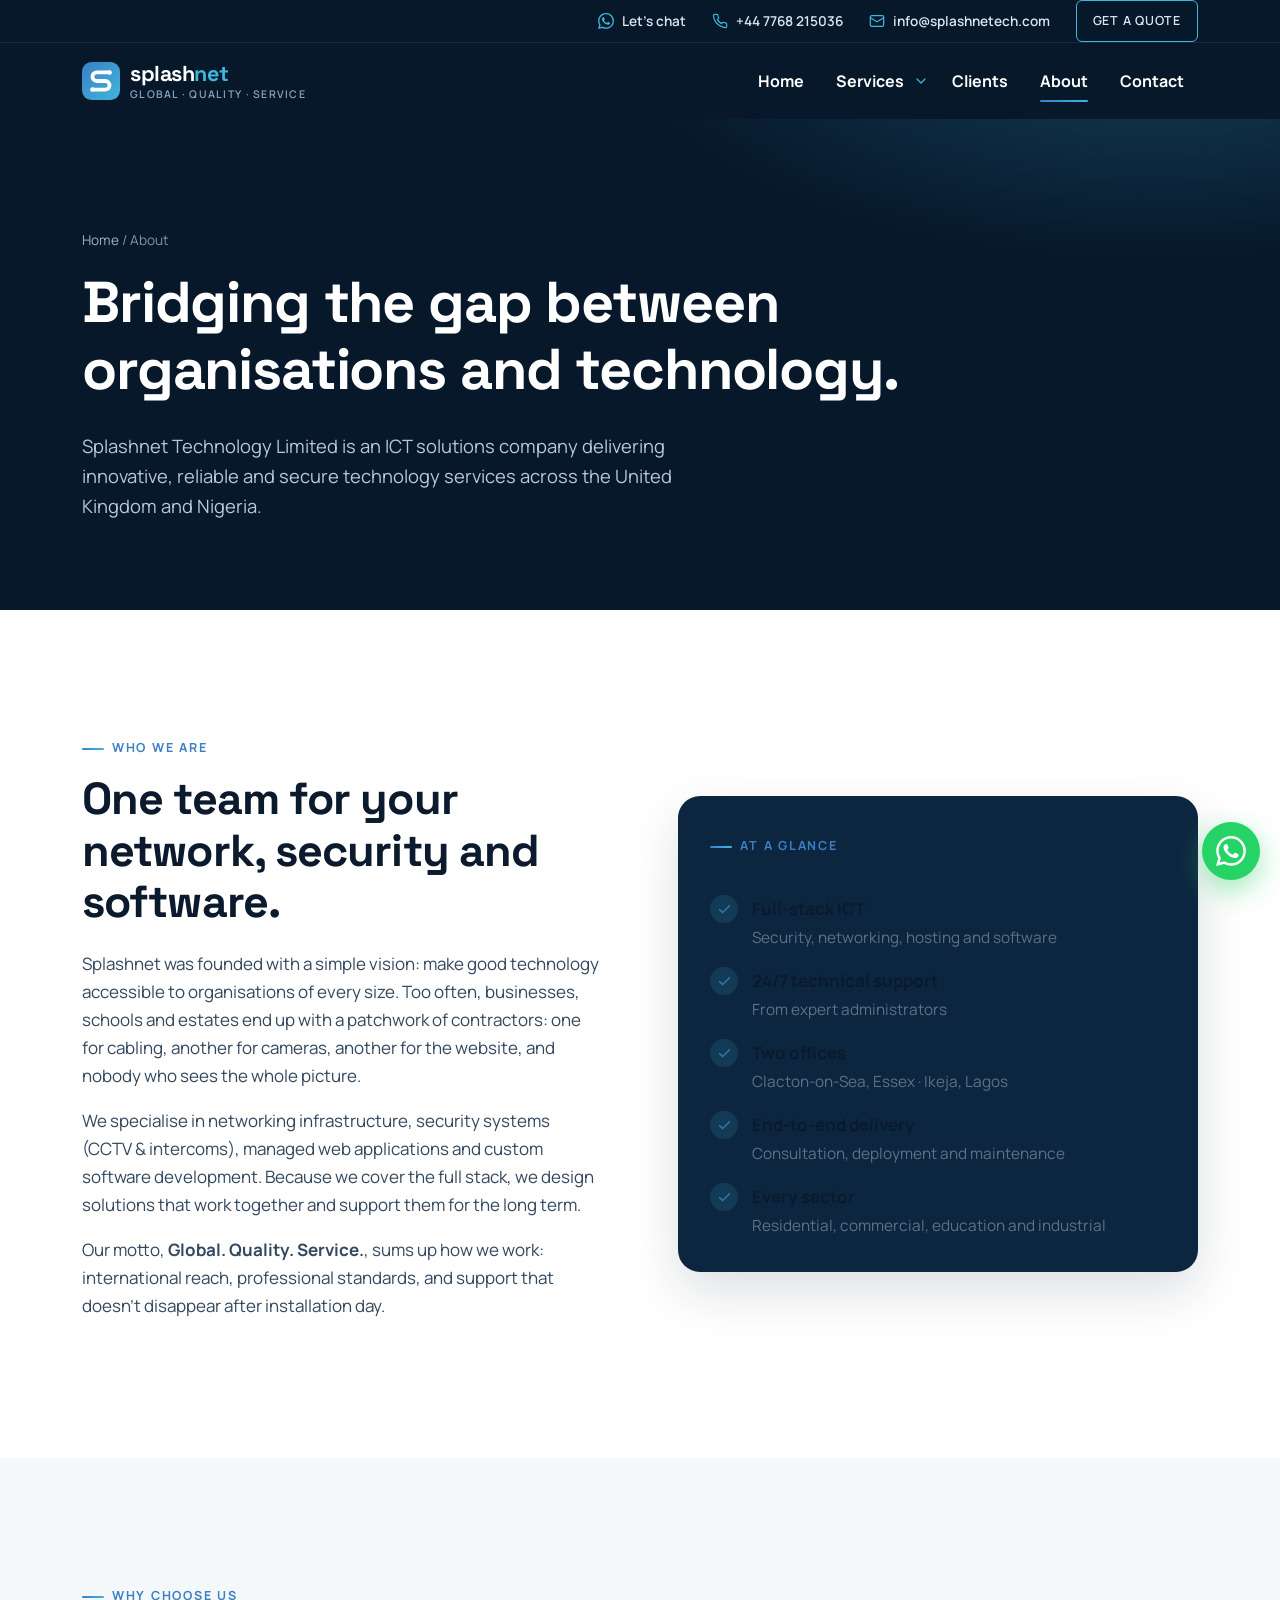
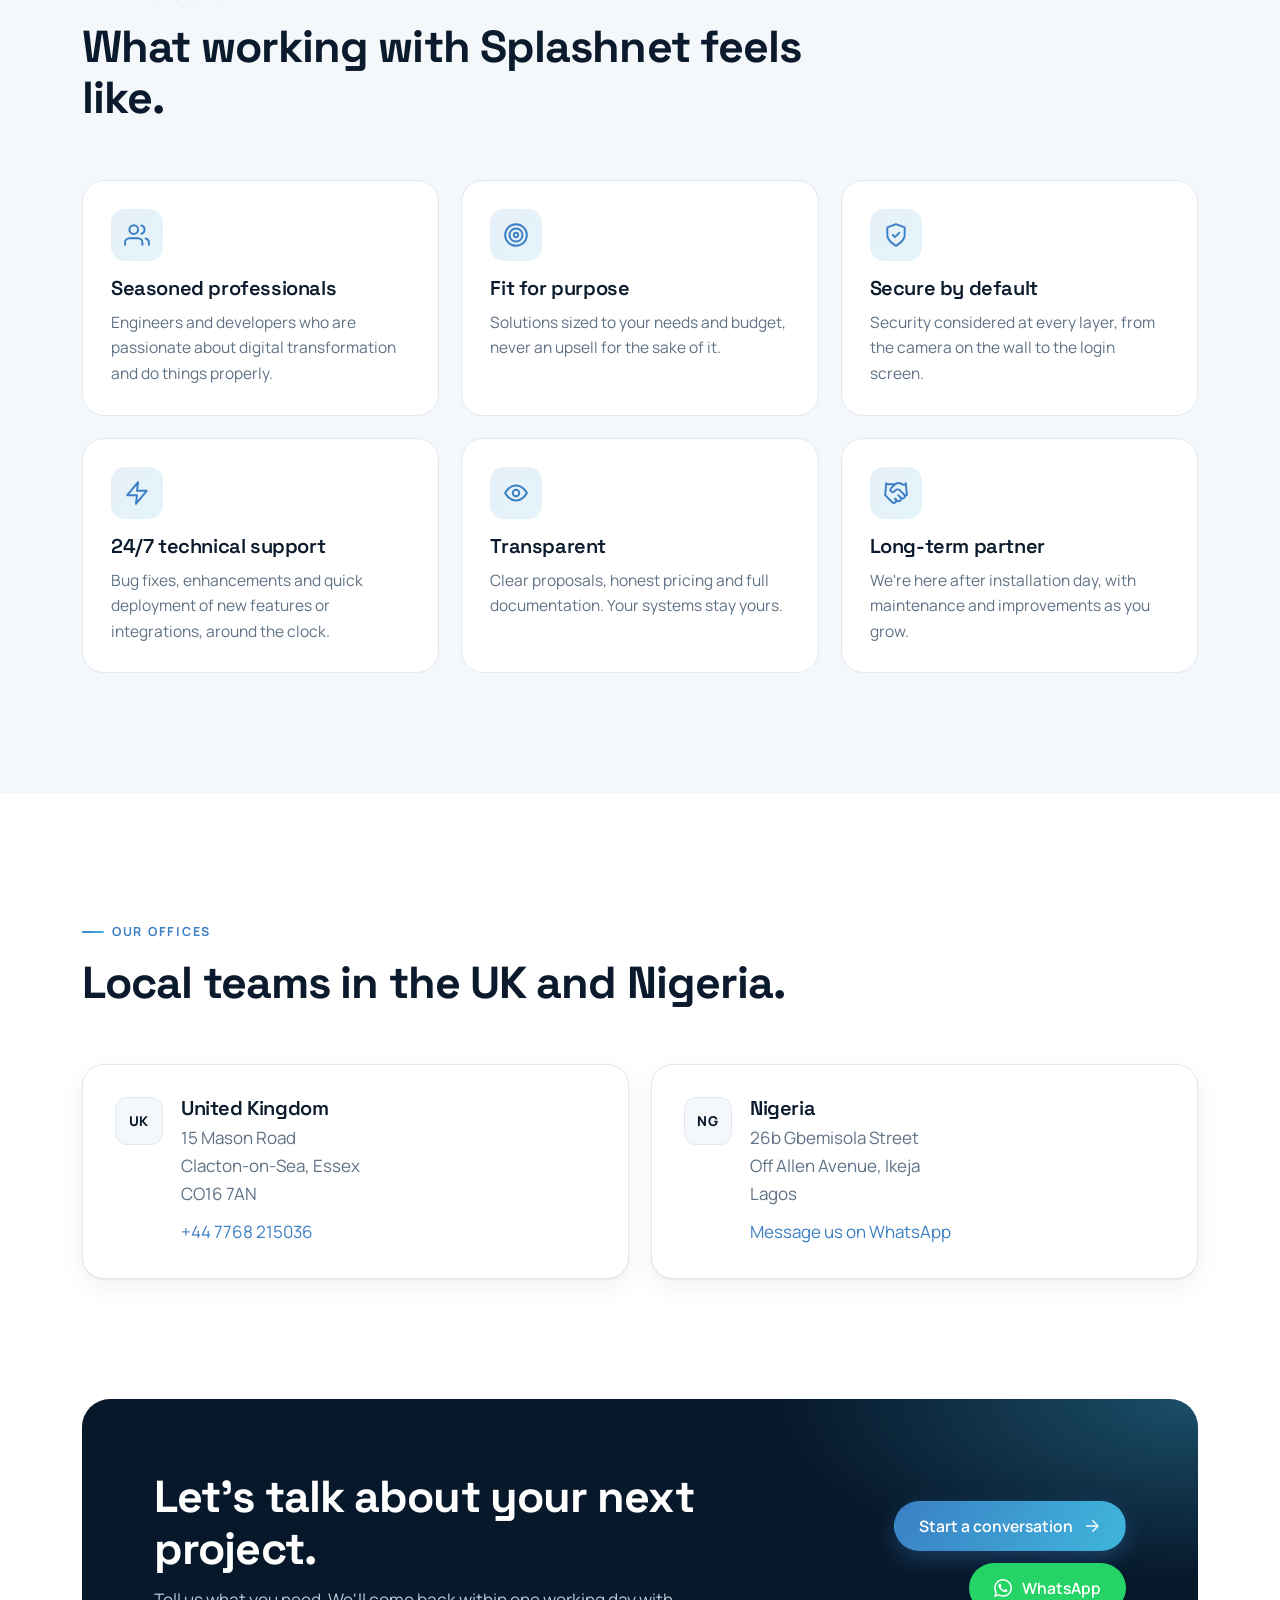
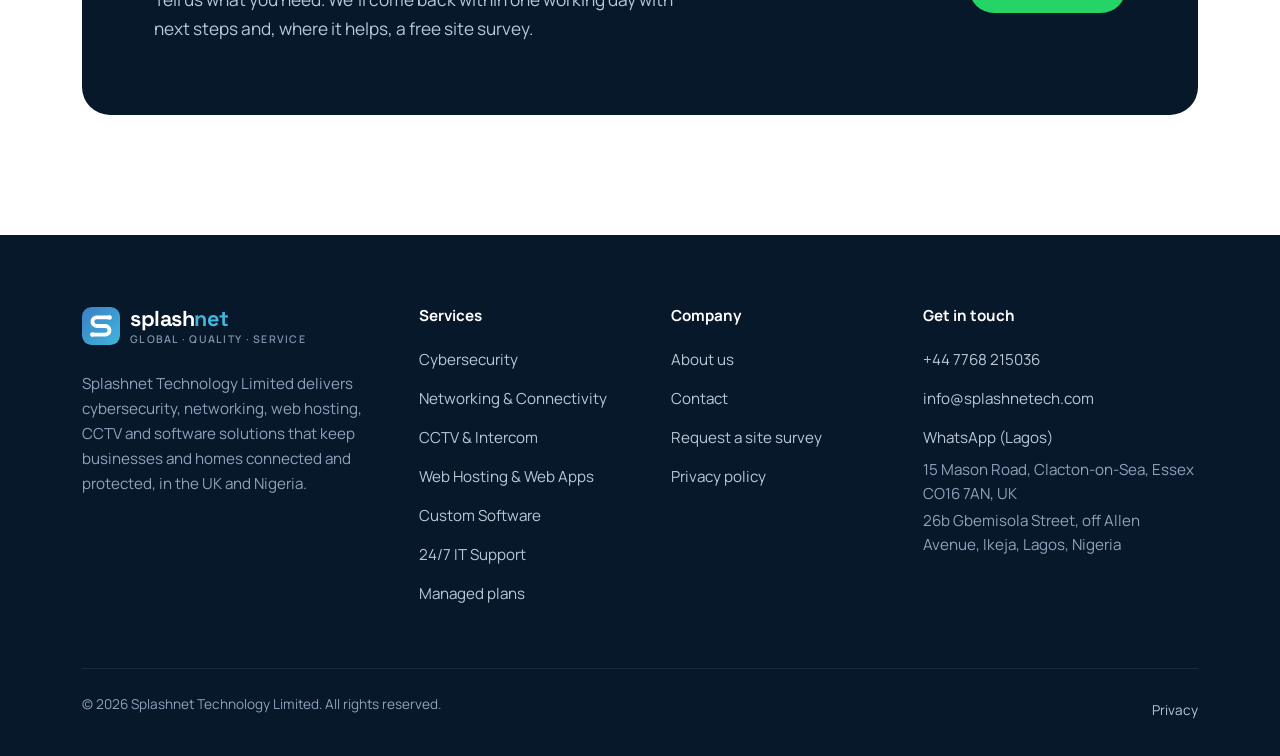
==== commit e6d71795: "Add Education 365 hero, projects carousel and responsive fixes - Replace the homepage hero with an E" ====
--- a/about.html
+++ b/about.html
@@ -14,7 +14,7 @@
 <link rel="preconnect" href="https://fonts.googleapis.com">
 <link rel="preconnect" href="https://fonts.gstatic.com" crossorigin>
 <link href="https://fonts.googleapis.com/css2?family=Manrope:wght@400;500;600;700;800&family=Space+Grotesk:wght@500;600;700&display=swap" rel="stylesheet">
-<link rel="stylesheet" href="assets/css/styles.css">
+<link rel="stylesheet" href="assets/css/styles.css?v=9cc8fca6">
 </head>
 <body>
 <a class="skip-link" href="#main">Skip to content</a>
@@ -173,6 +173,6 @@
   </div>
 </footer>
 <a class="wa-float" href="https://wa.me/2348068304212?text=Hello%20Splashnet%2C%20I%27d%20like%20to%20discuss%20a%20project." target="_blank" rel="noopener" aria-label="Chat with us on WhatsApp"><svg viewBox="0 0 24 24" fill="currentColor" aria-hidden="true"><path d="M17.47 14.38c-.3-.15-1.76-.87-2.03-.97-.27-.1-.47-.15-.67.15-.2.3-.77.97-.94 1.17-.17.2-.35.22-.64.07-.3-.15-1.26-.46-2.4-1.48-.89-.79-1.49-1.77-1.66-2.07-.17-.3-.02-.46.13-.61.13-.13.3-.35.45-.52.15-.17.2-.3.3-.5.1-.2.05-.37-.02-.52-.08-.15-.67-1.62-.92-2.22-.24-.58-.49-.5-.67-.51h-.57c-.2 0-.52.07-.8.37-.27.3-1.04 1.02-1.04 2.48s1.07 2.88 1.21 3.08c.15.2 2.1 3.2 5.08 4.49.71.31 1.26.49 1.7.63.71.22 1.36.19 1.87.12.57-.09 1.76-.72 2.01-1.41.25-.7.25-1.29.17-1.41-.07-.13-.27-.2-.57-.35zM12.05 21.8h-.01a9.87 9.87 0 0 1-5.03-1.38l-.36-.21-3.74.98 1-3.65-.24-.37a9.86 9.86 0 0 1-1.51-5.26c0-5.45 4.44-9.88 9.89-9.88a9.82 9.82 0 0 1 6.99 2.9 9.82 9.82 0 0 1 2.89 6.99c0 5.45-4.44 9.88-9.88 9.88zm8.41-18.3A11.81 11.81 0 0 0 12.05 0C5.5 0 .16 5.34.16 11.89c0 2.1.55 4.14 1.59 5.95L.06 24l6.3-1.65a11.88 11.88 0 0 0 5.68 1.45h.01c6.55 0 11.89-5.34 11.89-11.89 0-3.18-1.24-6.16-3.48-8.41z"/></svg></a>
-<script src="assets/js/main.js" defer></script>
+<script src="assets/js/main.js?v=9f4cb22e" defer></script>
 </body>
 </html>
--- a/assets/css/styles.css
+++ b/assets/css/styles.css
@@ -197,7 +197,7 @@
   .nav__menu {
     position: absolute; top: 100%; left: 0; right: 0; background: var(--navy);
     border-top: 1px solid rgba(255,255,255,.08); box-shadow: 0 30px 60px rgba(0,0,0,.35);
-    padding: 8px var(--gutter) 24px; max-height: calc(100vh - 110px); overflow-y: auto;
+    padding: 8px var(--gutter) 24px; max-height: calc(100vh - 110px); max-height: calc(100dvh - 110px); overflow-y: auto; overscroll-behavior: contain;
     transform: translateY(-8px); opacity: 0; visibility: hidden;
     transition: all .2s ease;
   }
@@ -372,19 +372,14 @@
 .marquee:hover .marquee__group { animation-play-state: paused; }
 @keyframes marquee { to { transform: translateX(calc(-100% - var(--gap))); } }
 
-.client { display: flex; align-items: center; gap: 12px; flex: none; height: 64px; }
-.client__mark {
-  min-width: 48px; height: 48px; padding: 0 8px; border-radius: 12px;
-  display: grid; place-items: center; flex: none;
-  font-family: var(--font-display); font-weight: 700; font-size: .95rem; letter-spacing: .02em; color: #fff;
-  background: linear-gradient(135deg, hsl(var(--hue) 65% 42%), hsl(calc(var(--hue) + 30) 70% 52%));
-}
-.client img { height: 48px; width: auto; }
-.client__name { font-family: var(--font-display); font-weight: 700; font-size: 1.2rem; color: var(--ink); white-space: nowrap; letter-spacing: -.01em; }
+.client { display: flex; align-items: center; gap: 12px; flex: none; height: 84px; }
+.client img { height: 84px; width: auto; max-width: none; object-fit: contain; }
+.client--wide img { height: 44px; }
 
 @media (max-width: 560px) {
-  .client__mark { min-width: 40px; height: 40px; }
-  .client__name { font-size: 1.02rem; }
+  .client { height: 64px; }
+  .client img { height: 64px; }
+  .client--wide img { height: 34px; }
 }
 @media (prefers-reduced-motion: reduce) {
   .marquee { -webkit-mask-image: none; mask-image: none; justify-content: center; padding: 0 var(--gutter); }
@@ -717,3 +712,118 @@
   .discovery__chip { animation: none; }
   .case.is-entering { animation: none; }
 }
+
+/* Education 365: product hero ------------------------------------------- */
+.hero--product { padding: clamp(72px, 10vw, 128px) 0 clamp(64px, 8vw, 96px); }
+.hero--product .hero__grid { position: relative; display: grid; grid-template-columns: 1.05fr .95fr; gap: clamp(32px, 5vw, 64px); align-items: center; }
+.hero--product h1 { font-size: clamp(2.2rem, 4.6vw, 3.6rem); }
+.hero--product .hero__badges { margin-top: clamp(40px, 6vw, 64px); gap: 16px 24px; }
+.hero--product .hero__badge-icon { width: 40px; height: 40px; }
+.hero--product .hero__badges strong { font-size: 1rem; }
+
+.e365-mock {
+  position: relative; border-radius: 14px; overflow: visible;
+  background: #fff; box-shadow: 0 40px 80px rgba(0,0,0,.45), 0 0 0 1px rgba(255,255,255,.08);
+  color: var(--ink-2); font-size: .88rem;
+}
+.e365-mock__bar {
+  display: flex; align-items: center; gap: 6px; padding: 12px 16px;
+  background: #eef3f8; border-radius: 14px 14px 0 0; border-bottom: 1px solid var(--line);
+}
+.e365-mock__bar span { width: 10px; height: 10px; border-radius: 50%; background: #cfd8e3; }
+.e365-mock__bar span:first-child { background: #ff6b6b; } .e365-mock__bar span:nth-child(2) { background: #ffc44d; } .e365-mock__bar span:nth-child(3) { background: #4cd38a; }
+.e365-mock__bar b { margin-left: 10px; font-weight: 700; color: var(--ink-3); font-size: .8rem; }
+.e365-mock__body { padding: 20px 22px 22px; }
+.e365-mock__head { display: flex; align-items: center; justify-content: space-between; gap: 12px; margin-bottom: 14px; }
+.e365-mock__head small { display: block; color: var(--ink-3); font-size: .75rem; text-transform: uppercase; letter-spacing: .08em; font-weight: 700; }
+.e365-mock__head strong { font-family: var(--font-display); color: var(--ink); font-size: 1.1rem; }
+.status-pill {
+  display: inline-flex; align-items: center; gap: 7px; flex: none; font-size: .75rem; font-weight: 700;
+  color: #138a52; background: #e3f7ec; padding: 6px 10px; border-radius: 999px;
+}
+.status-pill::before { content: ""; width: 7px; height: 7px; border-radius: 50%; background: currentColor; animation: pulse 2s infinite; }
+@keyframes pulse { 50% { opacity: .35; } }
+.e365-mock__table { width: 100%; border-collapse: collapse; font-variant-numeric: tabular-nums; }
+.e365-mock__table th { text-align: left; font-size: .72rem; text-transform: uppercase; letter-spacing: .06em; color: var(--ink-3); padding: 8px 6px; border-bottom: 1px solid var(--line); }
+.e365-mock__table td { padding: 10px 6px; border-bottom: 1px solid #eef2f6; }
+.e365-mock__table td:first-child { color: var(--ink); font-weight: 600; }
+.grade { display: inline-grid; place-items: center; width: 26px; height: 26px; border-radius: 7px; font-weight: 800; font-size: .8rem; }
+.grade--A { background: #e3f7ec; color: #138a52; } .grade--B { background: #e4f0fb; color: #2463a8; } .grade--C { background: #fff3dc; color: #a86a00; }
+.e365-mock__outputs { display: flex; flex-wrap: wrap; gap: 8px; margin-top: 16px; }
+.e365-mock__outputs span { display: inline-flex; align-items: center; gap: 6px; padding: 6px 10px; border-radius: 999px; background: var(--paper-2); font-weight: 600; font-size: .8rem; color: var(--ink); }
+.e365-mock__outputs svg { width: 14px; height: 14px; color: #138a52; stroke-width: 2.4; }
+.e365-mock__float {
+  position: absolute; right: -24px; top: -30px; display: flex; align-items: center; gap: 12px;
+  padding: 12px 16px; background: #fff; border-radius: 12px; box-shadow: var(--shadow-lg);
+  animation: float 6s ease-in-out infinite;
+}
+.e365-mock__float svg { width: 34px; height: 34px; padding: 7px; border-radius: 9px; background: var(--grad); color: #fff; }
+.e365-mock__float strong { display: block; color: var(--ink); font-size: .9rem; }
+.e365-mock__float small { color: var(--ink-3); font-size: .78rem; }
+@media (max-width: 980px) {
+  .hero--product .hero__grid { grid-template-columns: 1fr; }
+  .e365-mock { max-width: 560px; }
+}
+@media (max-width: 560px) {
+  .e365-mock__float { display: none; }
+  .e365-mock__body { padding: 16px; }
+  .e365-mock__table th:nth-child(2), .e365-mock__table td:nth-child(2),
+  .e365-mock__table th:nth-child(3), .e365-mock__table td:nth-child(3) { display: none; }
+}
+@media (prefers-reduced-motion: reduce) { .e365-mock__float, .status-pill::before { animation: none; } }
+
+/* Projects carousel ------------------------------------------------------ */
+.visually-hidden { position: absolute !important; width: 1px; height: 1px; margin: -1px; padding: 0; overflow: hidden; clip: rect(0 0 0 0); white-space: nowrap; border: 0; }
+.projects .eyebrow { letter-spacing: .3em; }
+.projects .eyebrow::before { display: none; }
+.projects__track {
+  --side: max(var(--gutter), calc((100vw - var(--maxw)) / 2 + var(--gutter)));
+  display: flex; gap: 28px; list-style: none; margin: 0; padding: 8px var(--side) 24px;
+  overflow-x: auto; scroll-snap-type: x mandatory; scroll-padding-inline: var(--side);
+  scrollbar-width: none; -ms-overflow-style: none; overscroll-behavior-x: contain;
+}
+.projects__track::-webkit-scrollbar { display: none; }
+.project { position: relative; flex: 0 0 clamp(280px, 33vw, 440px); scroll-snap-align: start; display: flex; flex-direction: column; }
+.project__shot {
+  display: block; padding: 14px; border-radius: 22px; margin-bottom: 22px;
+  background: linear-gradient(135deg, #3a4656, #0b1a2c 45%, #5b6878 70%, #1d2a3a);
+  box-shadow: 0 18px 40px rgba(11,26,44,.18);
+  transition: transform .3s ease, box-shadow .3s ease;
+}
+.project__shot img { width: 100%; height: auto; aspect-ratio: 8 / 5; object-fit: cover; object-position: top; border-radius: 12px; background: #fff; }
+.project:hover .project__shot { transform: translateY(-4px); box-shadow: 0 26px 50px rgba(11,26,44,.26); }
+.project__title { display: flex; align-items: center; gap: 12px; }
+.project__title img { width: 36px; height: 36px; object-fit: contain; flex: none; }
+.project__mono { display: grid; place-items: center; width: 36px; height: 36px; border-radius: 9px; background: var(--grad); color: #fff; font: 700 .85rem var(--font-display); flex: none; }
+.project h3 { margin: 0; font-size: 1.45rem; }
+.project__who { margin: 8px 0 4px; font-size: .82rem; font-weight: 700; color: var(--accent); text-transform: uppercase; letter-spacing: .06em; }
+.project p:not(.project__who) { color: var(--ink-3); font-size: 1rem; flex: 1; }
+.project__btn { align-self: flex-start; border-radius: 10px; border-width: 2px; border-color: var(--navy-2); color: var(--navy-2); padding: 13px 22px; }
+.project__btn svg { width: 16px; height: 16px; }
+.projects__nav { display: flex; justify-content: flex-end; gap: 10px; margin-top: 8px; }
+.projects__arrow {
+  width: 46px; height: 46px; border-radius: 50%; border: 1px solid var(--line); background: #fff; color: var(--ink);
+  display: grid; place-items: center; cursor: pointer; transition: color .2s ease, border-color .2s ease, opacity .2s ease;
+}
+.projects__arrow:hover:not(:disabled) { color: var(--accent); border-color: var(--accent); }
+.projects__arrow:disabled { opacity: .35; cursor: default; }
+.projects__arrow svg { width: 20px; height: 20px; }
+@media (max-width: 560px) { .project { flex-basis: 84%; } .projects__track { gap: 18px; } }
+
+/* Responsive refinements ------------------------------------------------- */
+/* Comfortable tap targets on touch screens */
+.topbar a { min-height: 42px; }
+.site-footer ul { gap: 2px; }
+.site-footer li a, .footer__bottom a { display: inline-block; padding: 6px 0; }
+.slider__dots { gap: 2px; }
+.slider__dot { position: relative; background-clip: content-box; width: 30px; height: 30px; padding: 10px; border-radius: 999px; }
+.slider__dot[aria-current="true"] { width: 50px; }
+.e365-mock__table th { font-size: .75rem; }
+
+@media (max-width: 420px) {
+  .e365-mock__head { flex-wrap: wrap; }
+  .e365-mock__head > div { flex: 1 1 100%; }
+  .hero__actions .btn { width: 100%; }
+  .discovery__chip { font-size: .85rem; padding: 8px 12px; }
+  .capabilities li { padding: 22px 4px; font-size: .78rem; }
+}
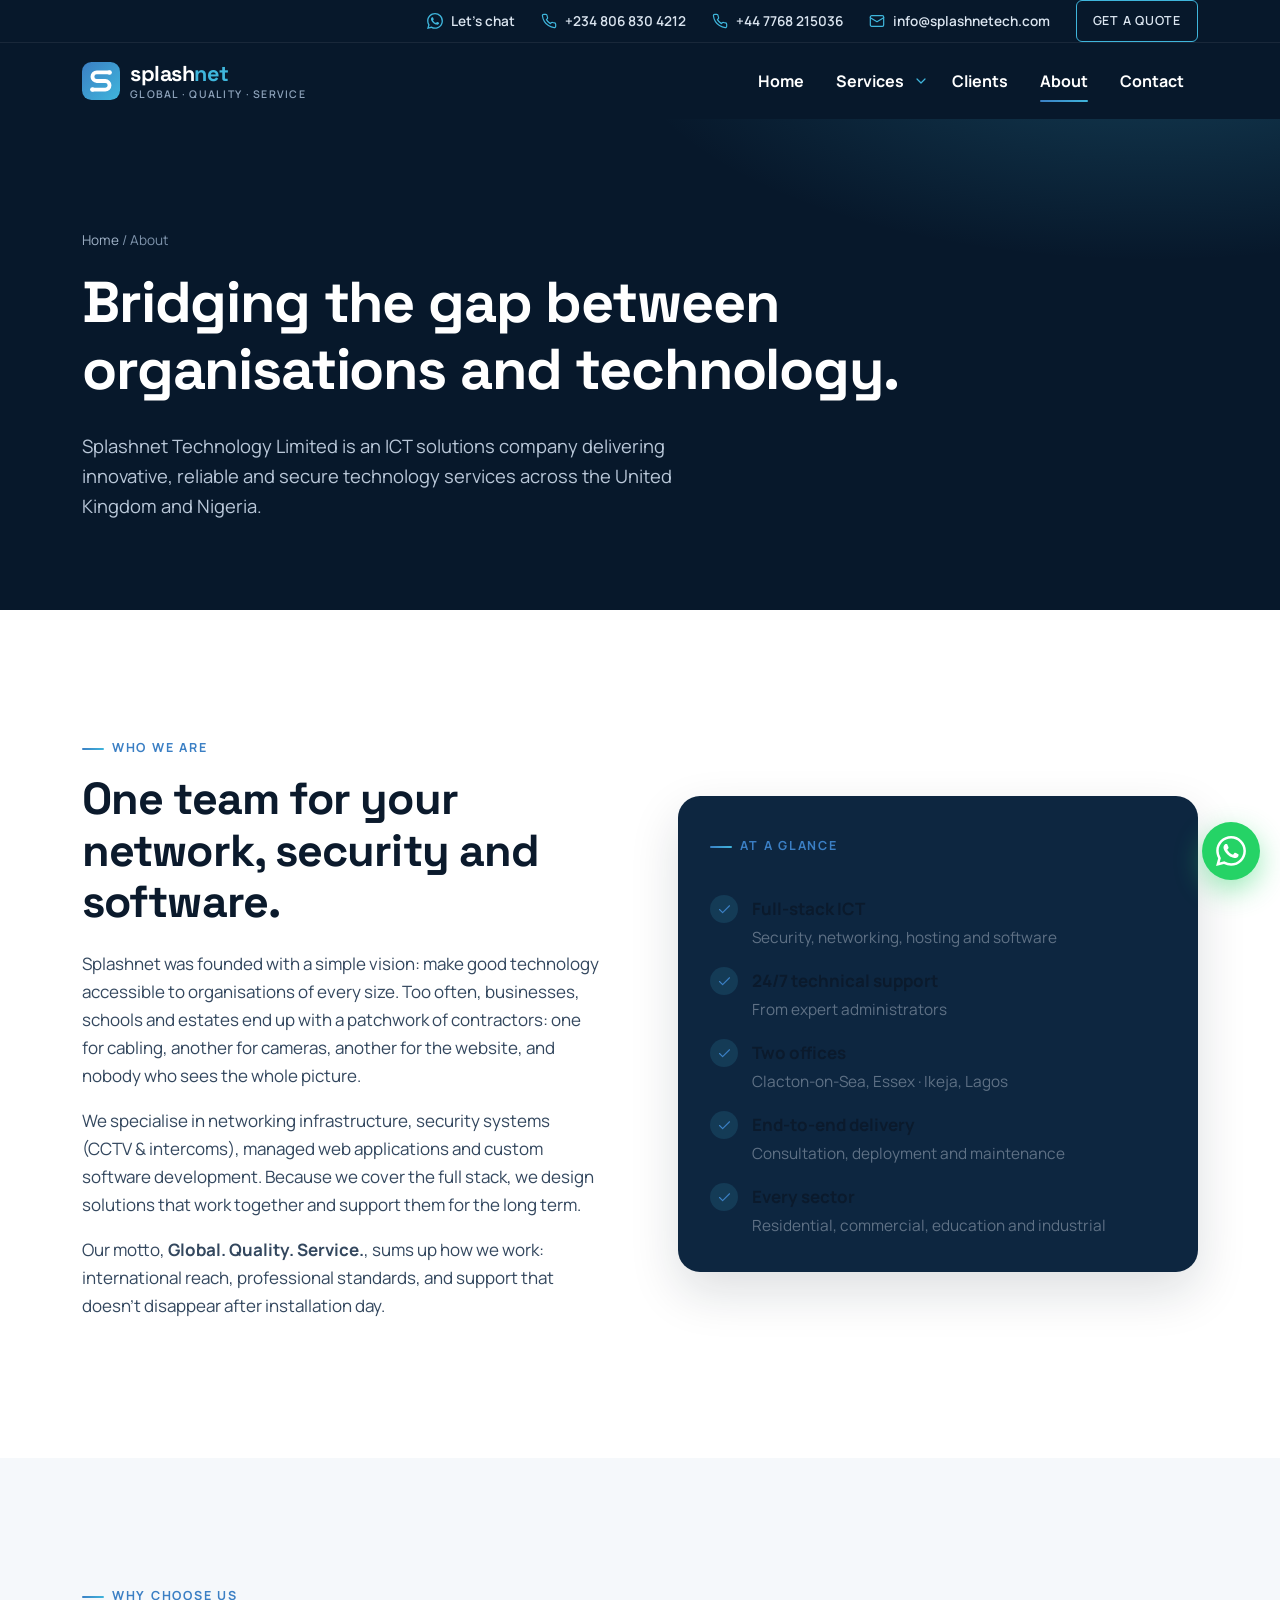
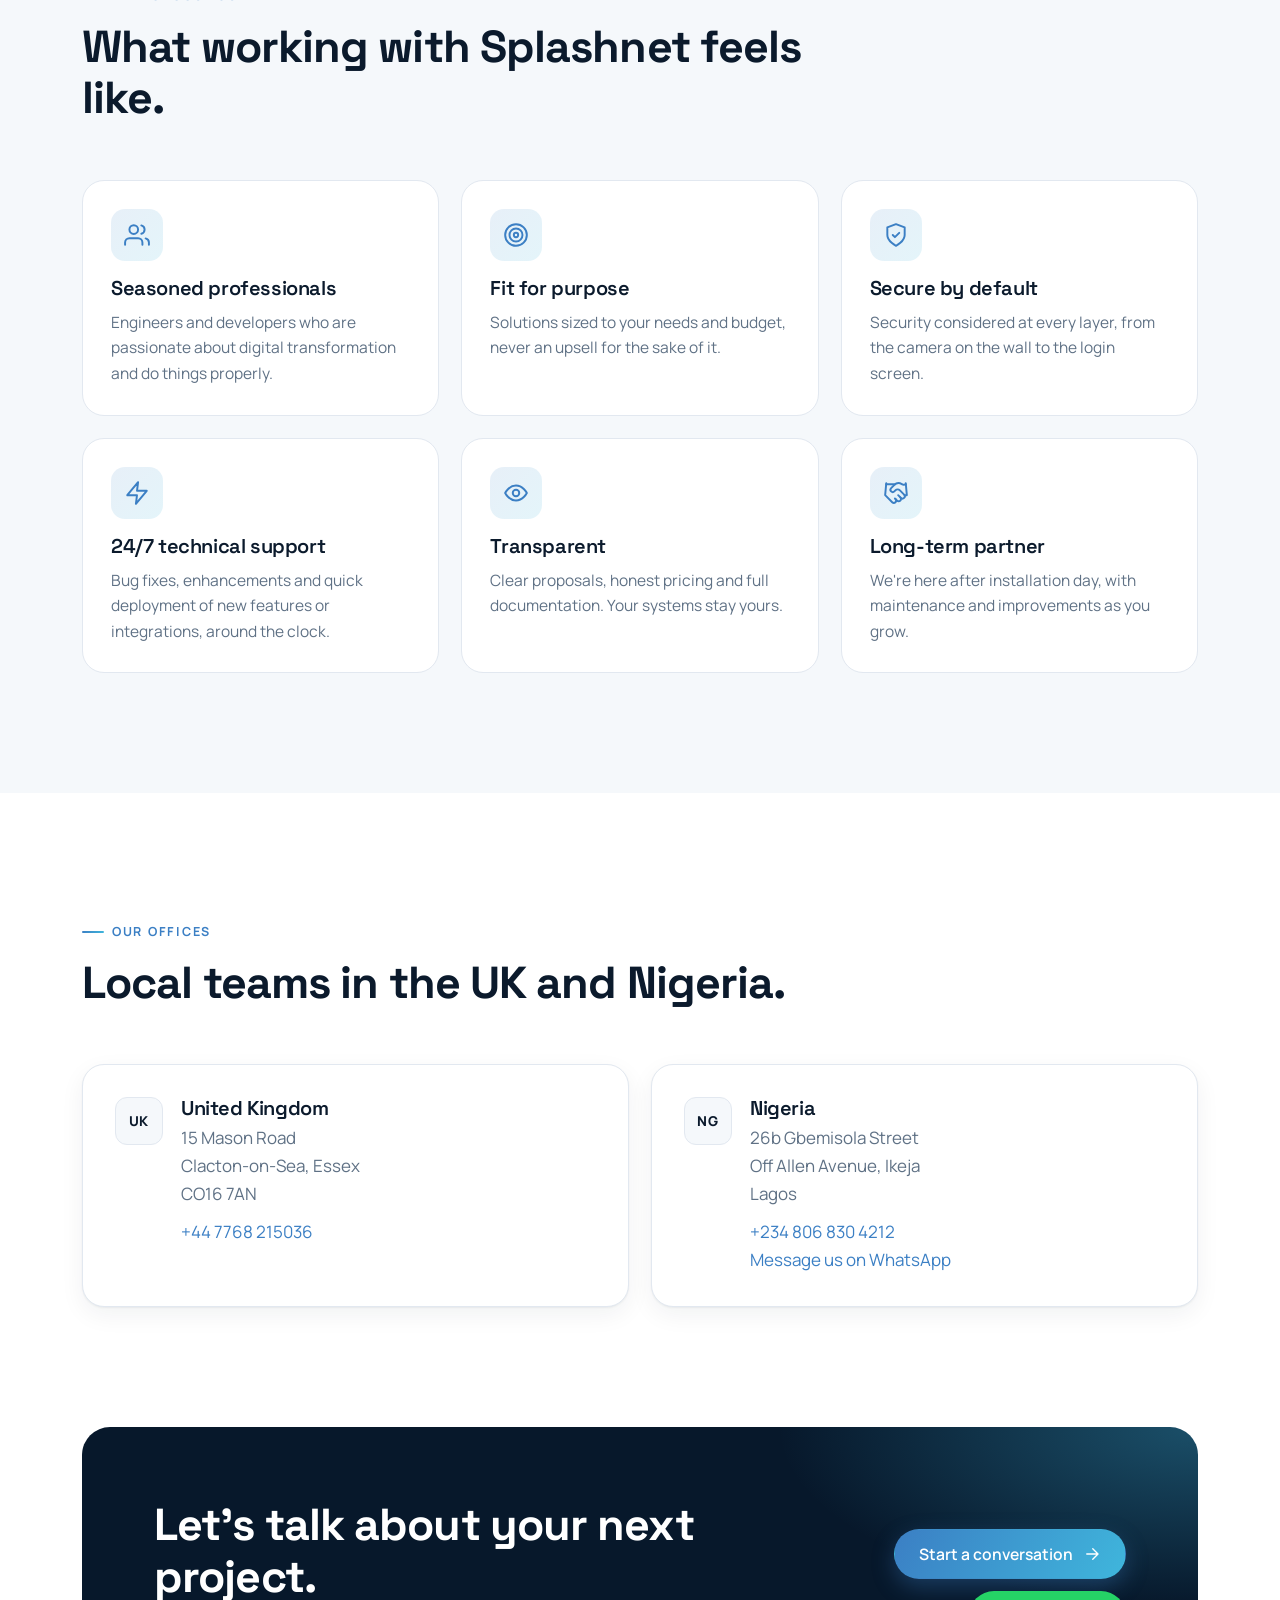
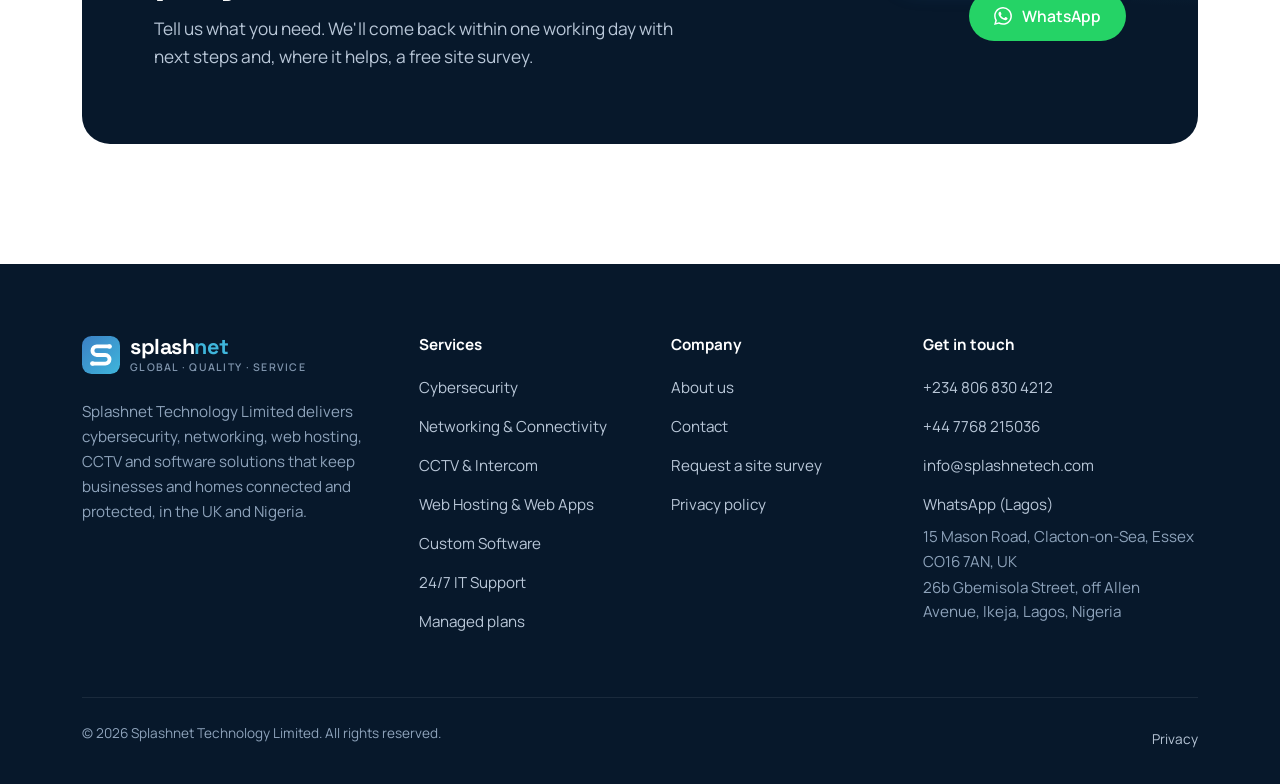
==== commit e46c7705: "Add Nigerian phone number ahead of the UK number Show +234 806 830 4212 before +44 7768 215036 in th" ====
--- a/about.html
+++ b/about.html
@@ -22,6 +22,7 @@
   <div class="topbar">
     <div class="container topbar__inner">
       <a href="https://wa.me/2348068304212?text=Hello%20Splashnet%2C%20I%27d%20like%20to%20discuss%20a%20project." target="_blank" rel="noopener"><svg viewBox="0 0 24 24" fill="currentColor" aria-hidden="true"><path d="M17.47 14.38c-.3-.15-1.76-.87-2.03-.97-.27-.1-.47-.15-.67.15-.2.3-.77.97-.94 1.17-.17.2-.35.22-.64.07-.3-.15-1.26-.46-2.4-1.48-.89-.79-1.49-1.77-1.66-2.07-.17-.3-.02-.46.13-.61.13-.13.3-.35.45-.52.15-.17.2-.3.3-.5.1-.2.05-.37-.02-.52-.08-.15-.67-1.62-.92-2.22-.24-.58-.49-.5-.67-.51h-.57c-.2 0-.52.07-.8.37-.27.3-1.04 1.02-1.04 2.48s1.07 2.88 1.21 3.08c.15.2 2.1 3.2 5.08 4.49.71.31 1.26.49 1.7.63.71.22 1.36.19 1.87.12.57-.09 1.76-.72 2.01-1.41.25-.7.25-1.29.17-1.41-.07-.13-.27-.2-.57-.35zM12.05 21.8h-.01a9.87 9.87 0 0 1-5.03-1.38l-.36-.21-3.74.98 1-3.65-.24-.37a9.86 9.86 0 0 1-1.51-5.26c0-5.45 4.44-9.88 9.89-9.88a9.82 9.82 0 0 1 6.99 2.9 9.82 9.82 0 0 1 2.89 6.99c0 5.45-4.44 9.88-9.88 9.88zm8.41-18.3A11.81 11.81 0 0 0 12.05 0C5.5 0 .16 5.34.16 11.89c0 2.1.55 4.14 1.59 5.95L.06 24l6.3-1.65a11.88 11.88 0 0 0 5.68 1.45h.01c6.55 0 11.89-5.34 11.89-11.89 0-3.18-1.24-6.16-3.48-8.41z"/></svg> Let's chat</a>
+      <a class="topbar__hide-sm" href="tel:+2348068304212"><svg viewBox="0 0 24 24" fill="none" stroke="currentColor" stroke-width="1.8" stroke-linecap="round" stroke-linejoin="round" aria-hidden="true"><path d="M22 16.92v3a2 2 0 0 1-2.18 2 19.8 19.8 0 0 1-8.63-3.07 19.5 19.5 0 0 1-6-6A19.8 19.8 0 0 1 2.12 4.18 2 2 0 0 1 4.11 2h3a2 2 0 0 1 2 1.72c.13.96.36 1.9.7 2.81a2 2 0 0 1-.45 2.11L8.09 9.91a16 16 0 0 0 6 6l1.27-1.27a2 2 0 0 1 2.11-.45c.91.34 1.85.57 2.81.7A2 2 0 0 1 22 16.92z"/></svg> +234 806 830 4212</a>
       <a class="topbar__hide-sm" href="tel:+447768215036"><svg viewBox="0 0 24 24" fill="none" stroke="currentColor" stroke-width="1.8" stroke-linecap="round" stroke-linejoin="round" aria-hidden="true"><path d="M22 16.92v3a2 2 0 0 1-2.18 2 19.8 19.8 0 0 1-8.63-3.07 19.5 19.5 0 0 1-6-6A19.8 19.8 0 0 1 2.12 4.18 2 2 0 0 1 4.11 2h3a2 2 0 0 1 2 1.72c.13.96.36 1.9.7 2.81a2 2 0 0 1-.45 2.11L8.09 9.91a16 16 0 0 0 6 6l1.27-1.27a2 2 0 0 1 2.11-.45c.91.34 1.85.57 2.81.7A2 2 0 0 1 22 16.92z"/></svg> +44 7768 215036</a>
       <a class="topbar__hide-sm" href="mailto:info@splashnetech.com"><svg viewBox="0 0 24 24" fill="none" stroke="currentColor" stroke-width="1.8" stroke-linecap="round" stroke-linejoin="round" aria-hidden="true"><rect x="2" y="4" width="20" height="16" rx="2"/><path d="m22 7-10 6L2 7"/></svg> info@splashnetech.com</a>
       <a class="topbar__cta" href="contact.html">Get a quote</a>
@@ -105,7 +106,7 @@
       </div>
       <div class="panel panel--light office reveal">
         <span class="office__flag">NG</span>
-        <div><h3>Nigeria</h3><address>26b Gbemisola Street<br>Off Allen Avenue, Ikeja<br>Lagos</address><p style="margin:10px 0 0"><a href="https://wa.me/2348068304212?text=Hello%20Splashnet%2C%20I%27d%20like%20to%20discuss%20a%20project." target="_blank" rel="noopener">Message us on WhatsApp</a></p></div>
+        <div><h3>Nigeria</h3><address>26b Gbemisola Street<br>Off Allen Avenue, Ikeja<br>Lagos</address><p style="margin:10px 0 0"><a href="tel:+2348068304212">+234 806 830 4212</a><br><a href="https://wa.me/2348068304212?text=Hello%20Splashnet%2C%20I%27d%20like%20to%20discuss%20a%20project." target="_blank" rel="noopener">Message us on WhatsApp</a></p></div>
       </div>
     </div>
   </div>
@@ -158,6 +159,7 @@
       <div>
         <h4>Get in touch</h4>
         <ul>
+          <li><a href="tel:+2348068304212">+234 806 830 4212</a></li>
           <li><a href="tel:+447768215036">+44 7768 215036</a></li>
           <li><a href="mailto:info@splashnetech.com">info@splashnetech.com</a></li>
           <li><a href="https://wa.me/2348068304212?text=Hello%20Splashnet%2C%20I%27d%20like%20to%20discuss%20a%20project." target="_blank" rel="noopener">WhatsApp (Lagos)</a></li>
